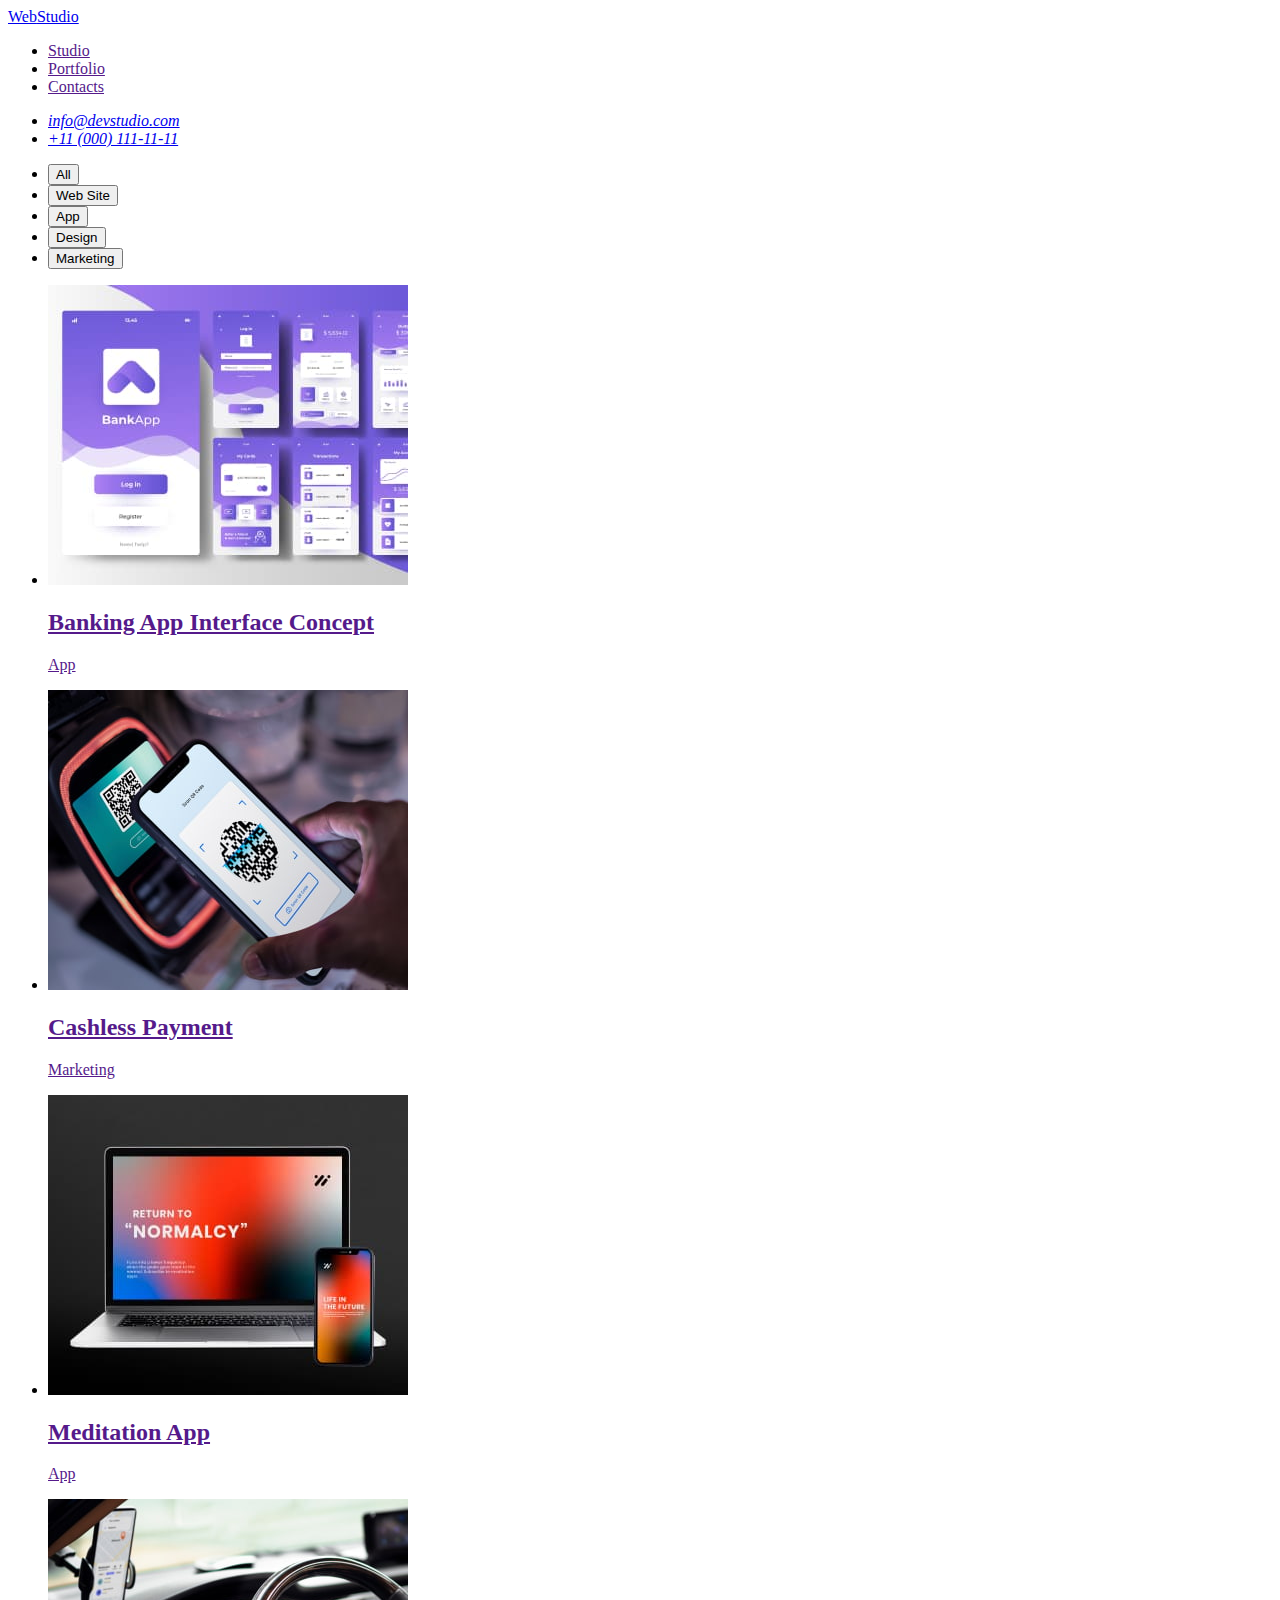
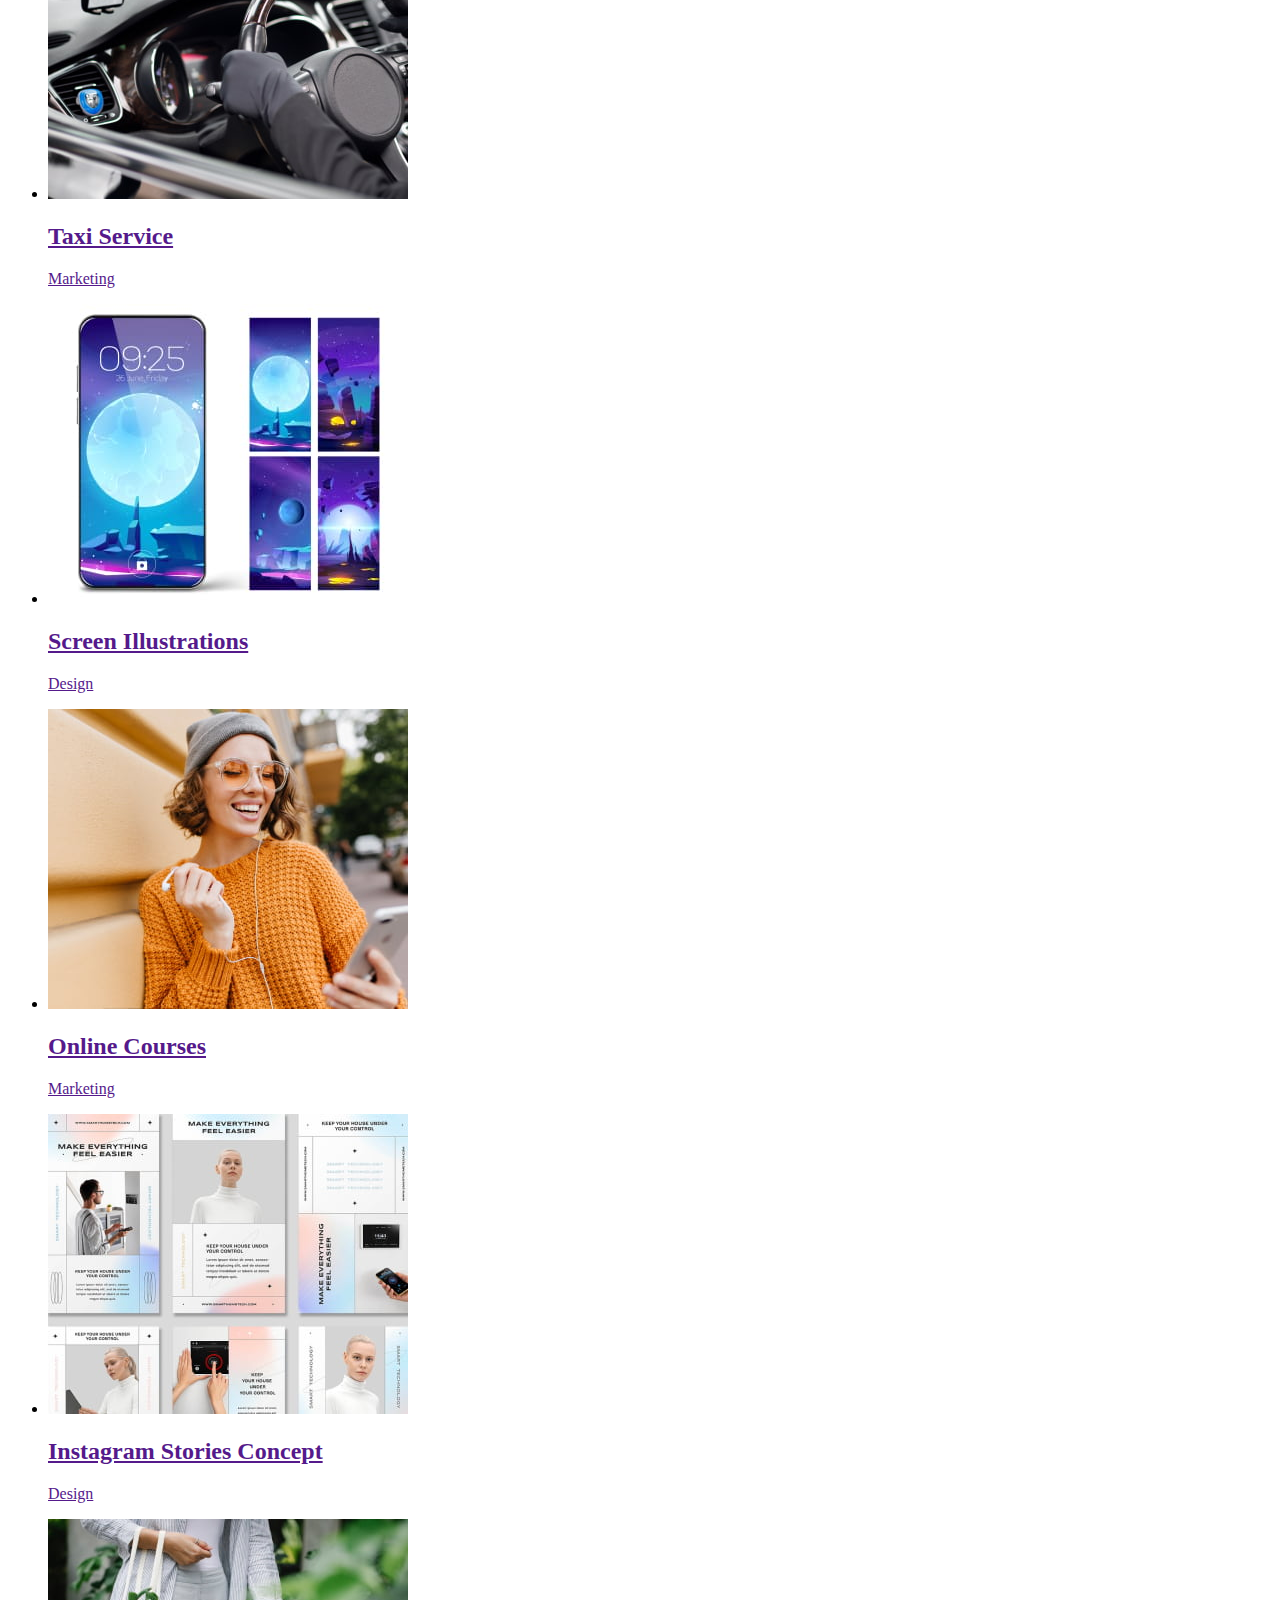
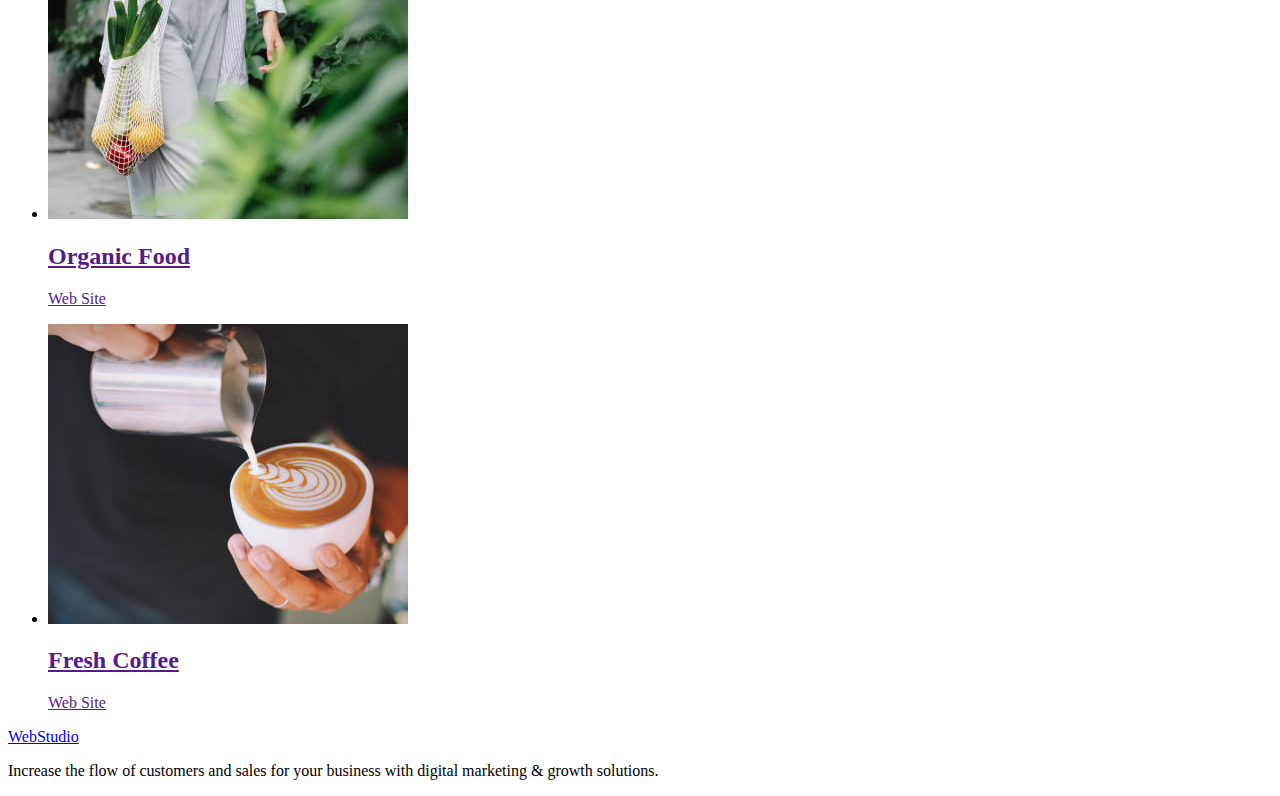
==== portfolio.html @ 2f320eba "img portfolio" ====
<!DOCTYPE html>
<html lang="en">
<head>
    <meta charset="UTF-8">
    <meta name="viewport" content="width=device-width, initial-scale=1.0">
    <title>Document</title>
    <link rel="stylesheet" href="./css/style.css">
</head>
<body>
     <!-- Header section -->
     <header>
        <!-- logo -->
        <nav>
            <a href="./index.html">Web<span>Studio</span></a>
    <!-- navigation -->
            <ul>
                <li>
                    <a href="">Studio</a>
                </li>
                <li>
                    <a href="">Portfolio</a>
                </li>
                <li>
                    <a href="">Contacts</a>
                </li>
            </ul>
        </nav>
        <!-- contacts -->
        <address>
            <ul>
                <li>
                    <a href="mailto:info@devstudio.com">info@devstudio.com</a>
                </li>
                <li>
                    <a href="tel:+110001111111">+11 (000) 111-11-11</a>
                </li>
            </ul>
        </address>
    </header>
    <main>
        <!-- Portfolio section -->
        <section>
            <ul>
                <li>
                    <button type="button">All</button>
                </li>
                <li>
                    <button type="button">Web Site</button>
                </li>
                <li>
                    <button type="button">App</button>
                </li>
                <li>
                    <button type="button">Design</button>
                </li>
                <li>
                    <button type="button">Marketing</button>
                </li>
            </ul>
            <ul>
                <li>
                    <a href="">
                        <img src="./images/portfolio/app/app.img1.jpg" alt="Telephon frames" width="360" height="300">
                        <h2>Banking App Interface Concept</h2>
                        <p>App</p>
                    </a>
                </li>
                <li>
                    <a href="">
                        <img src="./images/portfolio/marketing/marketing.img1.jpg" alt="telrphon with screenshort" width="360" height="300">
                        <h2>Cashless Payment</h2>
                        <p>Marketing</p>
                    </a>
                </li>
                <li>
                    <a href="">
                        <img src="./images/portfolio/app/app.img2.jpg" alt="laptop with telephon" width="360" height="300">
                        <h2>Meditation App</h2>
                        <p>App</p>
                    </a>
                </li>
                <li>
                    <a href="">
                        <img src="./images/portfolio/marketing/marketing.img2.jpg" alt="Phone on the panel in the car" width="360" height="300">
                        <h2>Taxi Service</h2>
                        <p>Marketing</p>
                    </a>
                </li>
                <li>
                    <a href="">
                        <img src="./images/portfolio/decign/decign.img1.jpg" alt="Phone and different screens for it" width="360" height="300">
                        <h2>Screen Illustrations</h2>
                        <p>Design</p>
                    </a>
                </li>
                <li>
                    <a href="">
                        <img src="./images/portfolio/marketing/marketing.img3.jpg" alt="The girl is smiling with the phone in your hands and headphones" width="360" height="300">
                        <h2>Online Courses</h2>
                        <p>Marketing</p>
                    </a>
                </li>
                <li>
                    <a href="">
                        <img src="./images/portfolio/decign/decign.img2.jpg" alt="Instagram stories design" width="360" height="300">
                        <h2>Instagram Stories Concept</h2>
                        <p>Design</p>
                    </a>
                </li>
                <li>
                    <a href="">
                        <img src="./images/portfolio/web site/web.img1.jpg" alt="A woman carries organic products in a bag" width="360" height="300">
                        <h2>Organic Food</h2>
                        <p>Web Site</p>
                    </a>
                </li>
                <li>
                    <a href="">
                        <img src="./images/portfolio/web site/web.img2.jpg" alt="Milk is poured into the coffee" width="360" height="300">
                        <h2>Fresh Coffee</h2>
                        <p>Web Site</p>
                    </a>
                </li>
            </ul>
        </section>
    </main>
    <footer>
        <a href="./index.html">Web<span>Studio</span></a>
        <p>Increase the flow of customers and sales for your business with digital marketing & growth solutions.</p>
    </footer>
</body>
</html>
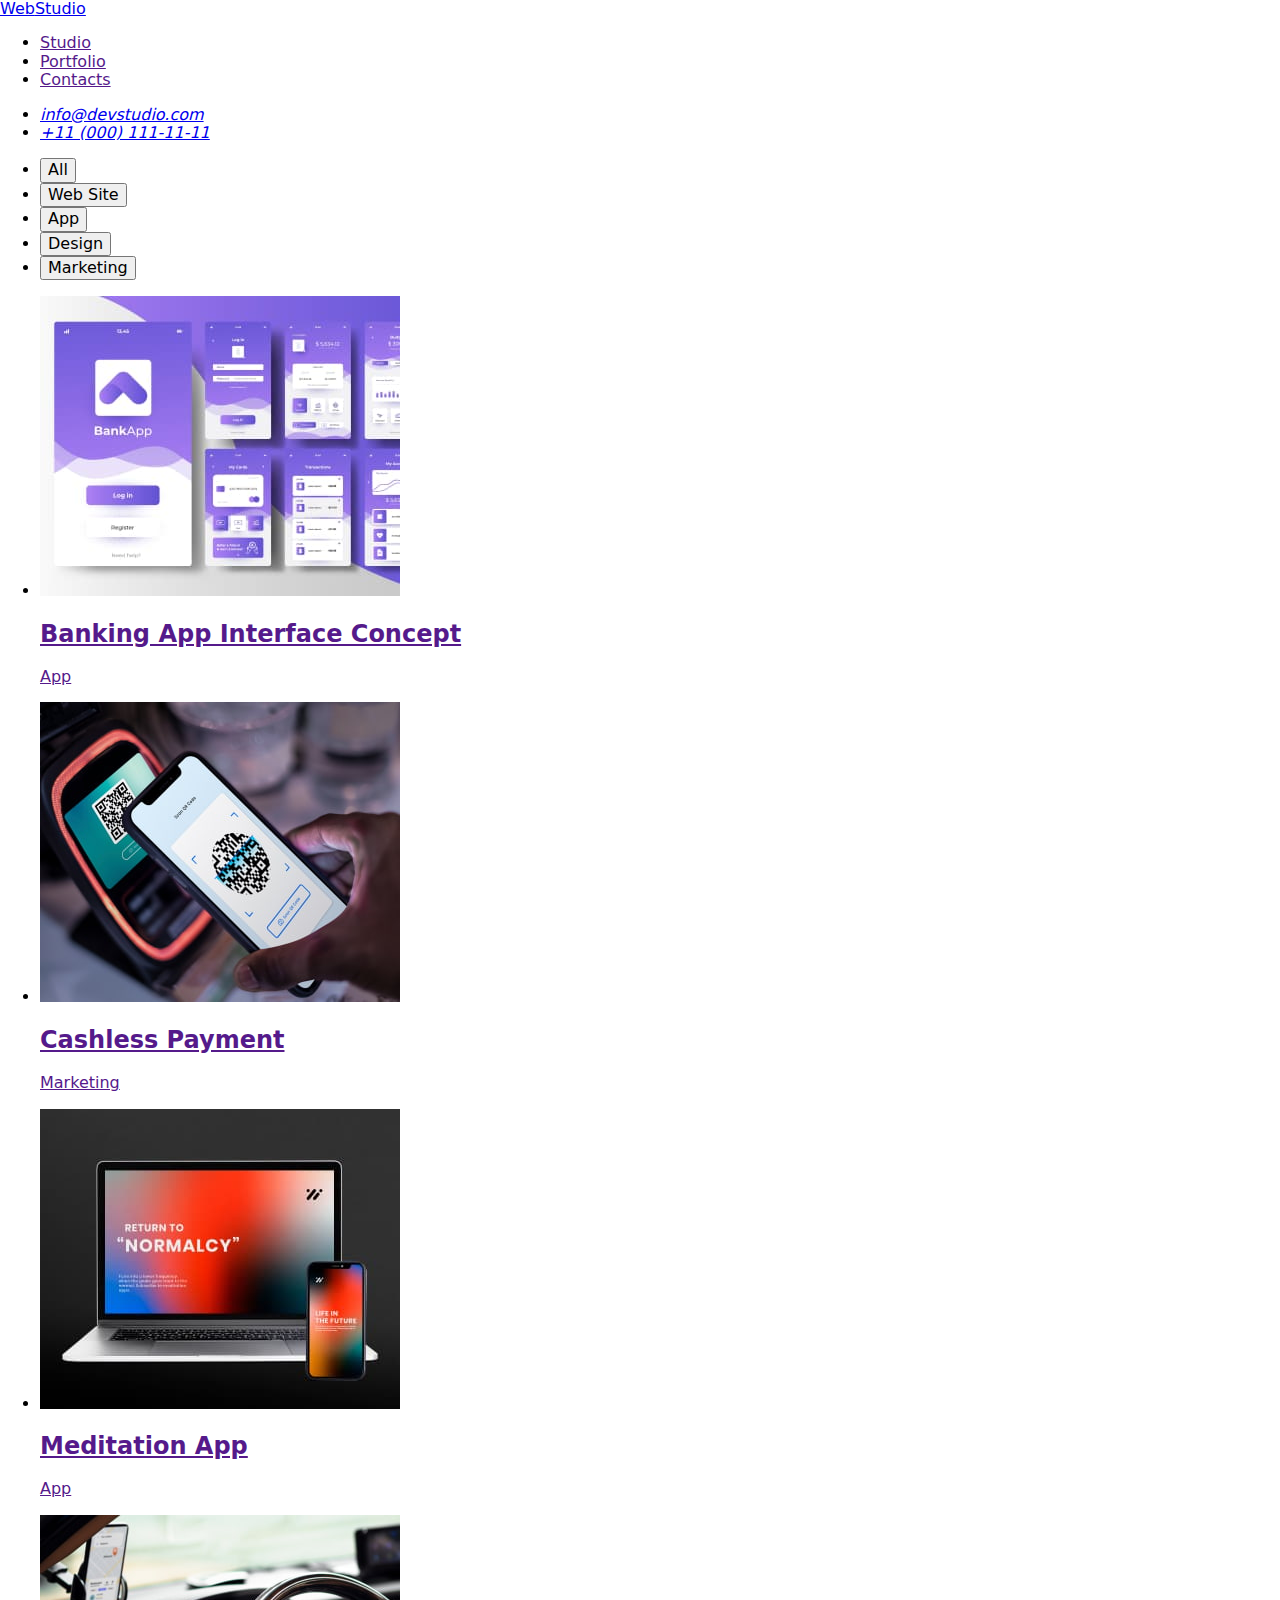
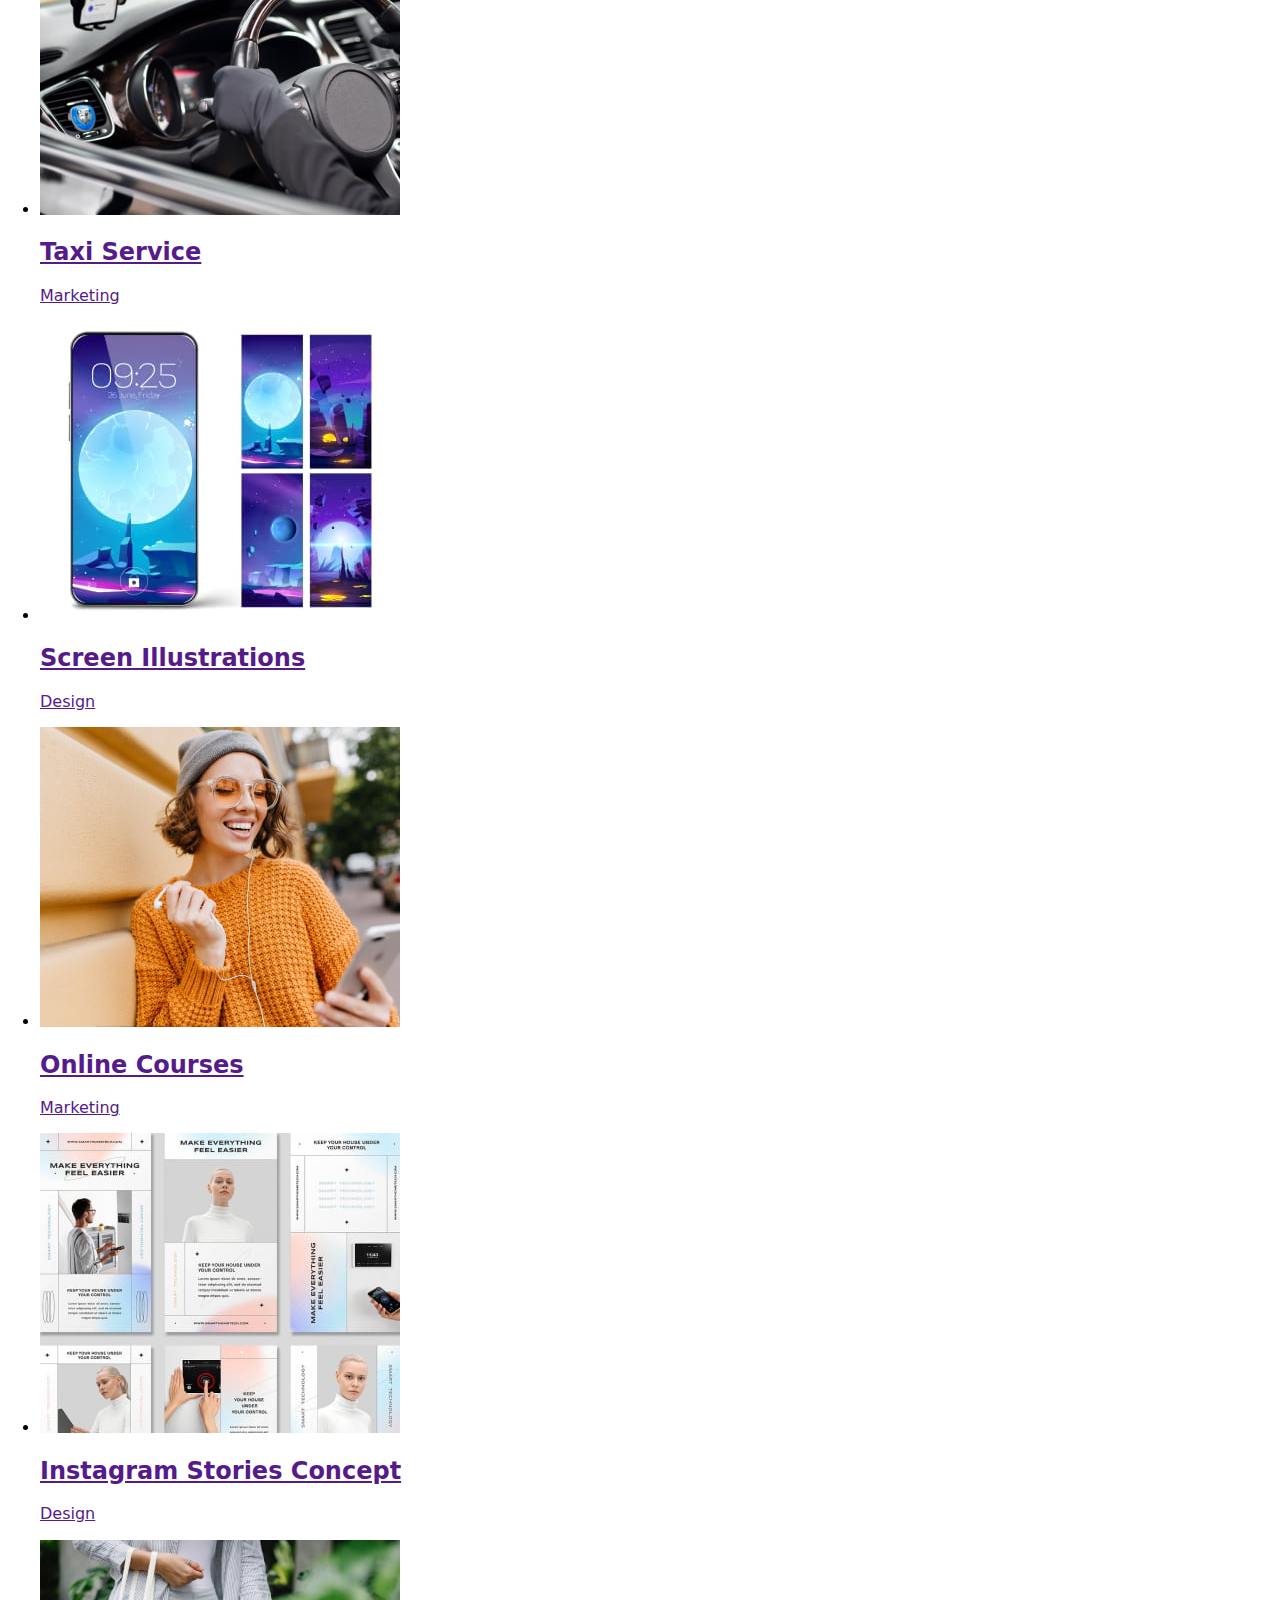
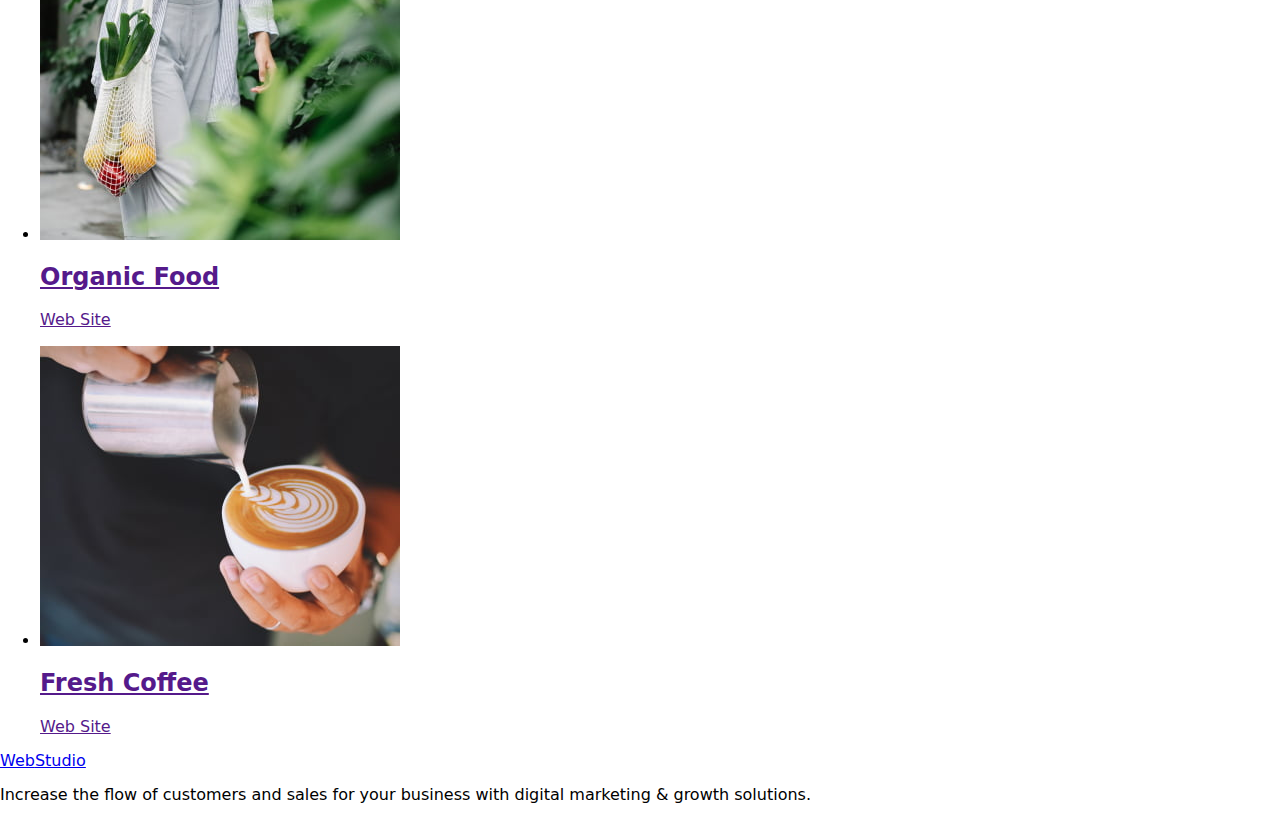
==== commit 8d20f7e7: "norm&fonts" ====
--- a/portfolio.html
+++ b/portfolio.html
@@ -1,132 +1,189 @@
 <!DOCTYPE html>
 <html lang="en">
-<head>
-    <meta charset="UTF-8">
-    <meta name="viewport" content="width=device-width, initial-scale=1.0">
+  <head>
+    <meta charset="UTF-8" />
+    <meta name="viewport" content="width=device-width, initial-scale=1.0" />
     <title>Document</title>
-    <link rel="stylesheet" href="./css/style.css">
-</head>
-<body>
-     <!-- Header section -->
-     <header>
-        <!-- logo -->
-        <nav>
-            <a href="./index.html">Web<span>Studio</span></a>
-    <!-- navigation -->
-            <ul>
-                <li>
-                    <a href="">Studio</a>
-                </li>
-                <li>
-                    <a href="">Portfolio</a>
-                </li>
-                <li>
-                    <a href="">Contacts</a>
-                </li>
-            </ul>
-        </nav>
-        <!-- contacts -->
-        <address>
-            <ul>
-                <li>
-                    <a href="mailto:info@devstudio.com">info@devstudio.com</a>
-                </li>
-                <li>
-                    <a href="tel:+110001111111">+11 (000) 111-11-11</a>
-                </li>
-            </ul>
-        </address>
+     <!-- Fonts -->
+     <link rel="preconnect" href="https://fonts.googleapis.com">
+     <link rel="preconnect" href="https://fonts.gstatic.com" crossorigin>
+     <link href="https://fonts.googleapis.com/css2?family=Raleway:wght@800&family=Roboto:wght@400;500;700&display=swap" rel="stylesheet">
+ 
+     <!-- Normalize -->
+     <link rel="stylesheet" href="https://cdnjs.cloudflare.com/ajax/libs/modern-normalize/2.0.0/modern-normalize.min.css" />
+ 
+     <!-- Custom styles -->
+    <link rel="stylesheet" href="./css/styles.css" />
+  </head>
+  <body>
+    <!-- Header section -->
+    <header>
+      <!-- logo -->
+      <nav>
+        <a href="./index.html">Web<span>Studio</span></a>
+        <!-- navigation -->
+        <ul>
+          <li>
+            <a href="">Studio</a>
+          </li>
+          <li>
+            <a href="">Portfolio</a>
+          </li>
+          <li>
+            <a href="">Contacts</a>
+          </li>
+        </ul>
+      </nav>
+      <!-- contacts -->
+      <address>
+        <ul>
+          <li>
+            <a href="mailto:info@devstudio.com">info@devstudio.com</a>
+          </li>
+          <li>
+            <a href="tel:+110001111111">+11 (000) 111-11-11</a>
+          </li>
+        </ul>
+      </address>
     </header>
     <main>
-        <!-- Portfolio section -->
-        <section>
-            <ul>
-                <li>
-                    <button type="button">All</button>
-                </li>
-                <li>
-                    <button type="button">Web Site</button>
-                </li>
-                <li>
-                    <button type="button">App</button>
-                </li>
-                <li>
-                    <button type="button">Design</button>
-                </li>
-                <li>
-                    <button type="button">Marketing</button>
-                </li>
-            </ul>
-            <ul>
-                <li>
-                    <a href="">
-                        <img src="./images/portfolio/app/app.img1.jpg" alt="Telephon frames" width="360" height="300">
-                        <h2>Banking App Interface Concept</h2>
-                        <p>App</p>
-                    </a>
-                </li>
-                <li>
-                    <a href="">
-                        <img src="./images/portfolio/marketing/marketing.img1.jpg" alt="telrphon with screenshort" width="360" height="300">
-                        <h2>Cashless Payment</h2>
-                        <p>Marketing</p>
-                    </a>
-                </li>
-                <li>
-                    <a href="">
-                        <img src="./images/portfolio/app/app.img2.jpg" alt="laptop with telephon" width="360" height="300">
-                        <h2>Meditation App</h2>
-                        <p>App</p>
-                    </a>
-                </li>
-                <li>
-                    <a href="">
-                        <img src="./images/portfolio/marketing/marketing.img2.jpg" alt="Phone on the panel in the car" width="360" height="300">
-                        <h2>Taxi Service</h2>
-                        <p>Marketing</p>
-                    </a>
-                </li>
-                <li>
-                    <a href="">
-                        <img src="./images/portfolio/decign/decign.img1.jpg" alt="Phone and different screens for it" width="360" height="300">
-                        <h2>Screen Illustrations</h2>
-                        <p>Design</p>
-                    </a>
-                </li>
-                <li>
-                    <a href="">
-                        <img src="./images/portfolio/marketing/marketing.img3.jpg" alt="The girl is smiling with the phone in your hands and headphones" width="360" height="300">
-                        <h2>Online Courses</h2>
-                        <p>Marketing</p>
-                    </a>
-                </li>
-                <li>
-                    <a href="">
-                        <img src="./images/portfolio/decign/decign.img2.jpg" alt="Instagram stories design" width="360" height="300">
-                        <h2>Instagram Stories Concept</h2>
-                        <p>Design</p>
-                    </a>
-                </li>
-                <li>
-                    <a href="">
-                        <img src="./images/portfolio/web site/web.img1.jpg" alt="A woman carries organic products in a bag" width="360" height="300">
-                        <h2>Organic Food</h2>
-                        <p>Web Site</p>
-                    </a>
-                </li>
-                <li>
-                    <a href="">
-                        <img src="./images/portfolio/web site/web.img2.jpg" alt="Milk is poured into the coffee" width="360" height="300">
-                        <h2>Fresh Coffee</h2>
-                        <p>Web Site</p>
-                    </a>
-                </li>
-            </ul>
-        </section>
+      <!-- Portfolio section -->
+      <section>
+        <ul>
+          <li>
+            <button type="button">All</button>
+          </li>
+          <li>
+            <button type="button">Web Site</button>
+          </li>
+          <li>
+            <button type="button">App</button>
+          </li>
+          <li>
+            <button type="button">Design</button>
+          </li>
+          <li>
+            <button type="button">Marketing</button>
+          </li>
+        </ul>
+        <ul>
+          <li>
+            <a href="">
+              <img
+                src="./images/portfolio/app/app.img1.jpg"
+                alt="Telephon frames"
+                width="360"
+                height="300"
+              />
+              <h2>Banking App Interface Concept</h2>
+              <p>App</p>
+            </a>
+          </li>
+          <li>
+            <a href="">
+              <img
+                src="./images/portfolio/marketing/marketing.img1.jpg"
+                alt="telrphon with screenshort"
+                width="360"
+                height="300"
+              />
+              <h2>Cashless Payment</h2>
+              <p>Marketing</p>
+            </a>
+          </li>
+          <li>
+            <a href="">
+              <img
+                src="./images/portfolio/app/app.img2.jpg"
+                alt="laptop with telephon"
+                width="360"
+                height="300"
+              />
+              <h2>Meditation App</h2>
+              <p>App</p>
+            </a>
+          </li>
+          <li>
+            <a href="">
+              <img
+                src="./images/portfolio/marketing/marketing.img2.jpg"
+                alt="Phone on the panel in the car"
+                width="360"
+                height="300"
+              />
+              <h2>Taxi Service</h2>
+              <p>Marketing</p>
+            </a>
+          </li>
+          <li>
+            <a href="">
+              <img
+                src="./images/portfolio/decign/decign.img1.jpg"
+                alt="Phone and different screens for it"
+                width="360"
+                height="300"
+              />
+              <h2>Screen Illustrations</h2>
+              <p>Design</p>
+            </a>
+          </li>
+          <li>
+            <a href="">
+              <img
+                src="./images/portfolio/marketing/marketing.img3.jpg"
+                alt="The girl is smiling with the phone in your hands and headphones"
+                width="360"
+                height="300"
+              />
+              <h2>Online Courses</h2>
+              <p>Marketing</p>
+            </a>
+          </li>
+          <li>
+            <a href="">
+              <img
+                src="./images/portfolio/decign/decign.img2.jpg"
+                alt="Instagram stories design"
+                width="360"
+                height="300"
+              />
+              <h2>Instagram Stories Concept</h2>
+              <p>Design</p>
+            </a>
+          </li>
+          <li>
+            <a href="">
+              <img
+                src="./images/portfolio/web site/web.img1.jpg"
+                alt="A woman carries organic products in a bag"
+                width="360"
+                height="300"
+              />
+              <h2>Organic Food</h2>
+              <p>Web Site</p>
+            </a>
+          </li>
+          <li>
+            <a href="">
+              <img
+                src="./images/portfolio/web site/web.img2.jpg"
+                alt="Milk is poured into the coffee"
+                width="360"
+                height="300"
+              />
+              <h2>Fresh Coffee</h2>
+              <p>Web Site</p>
+            </a>
+          </li>
+        </ul>
+      </section>
     </main>
     <footer>
-        <a href="./index.html">Web<span>Studio</span></a>
-        <p>Increase the flow of customers and sales for your business with digital marketing & growth solutions.</p>
+      <a href="./index.html">Web<span>Studio</span></a>
+      <p>
+        Increase the flow of customers and sales for your business with digital
+        marketing & growth solutions.
+      </p>
     </footer>
-</body>
-</html>+  </body>
+</html>
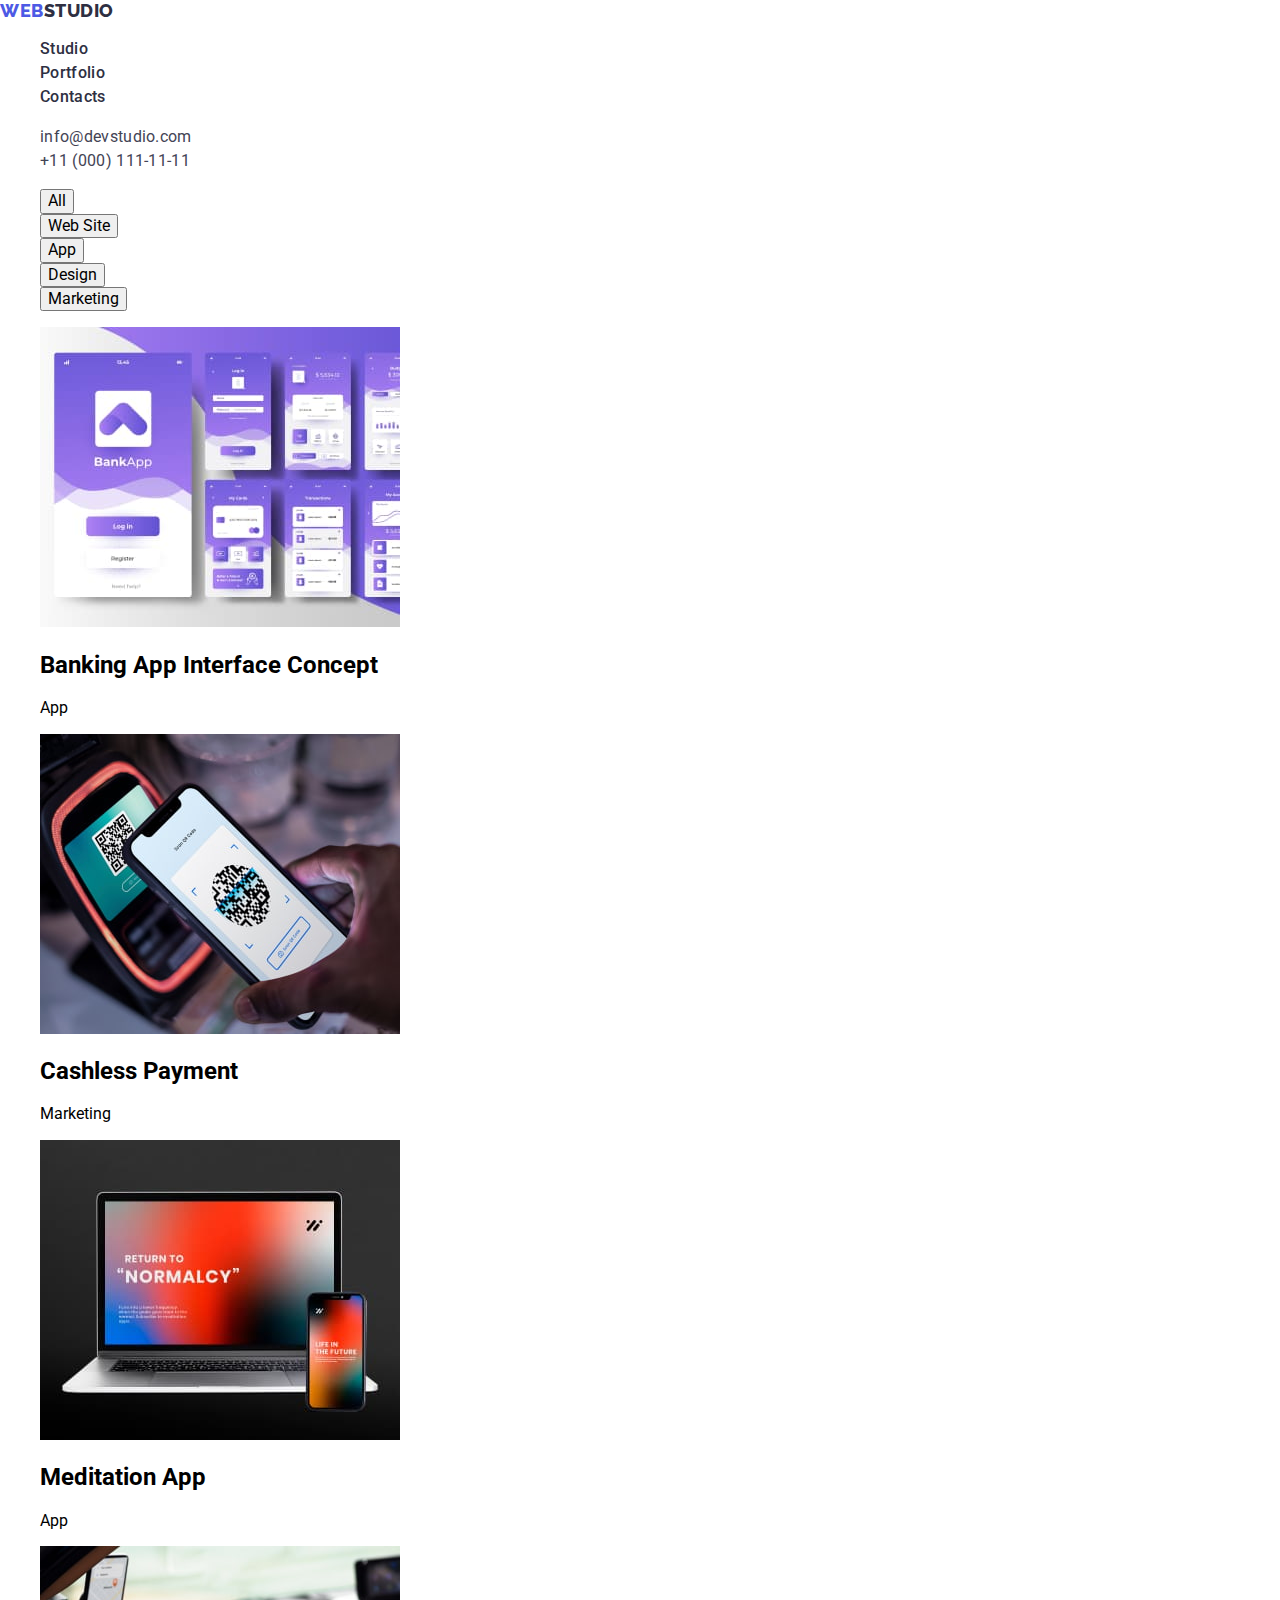
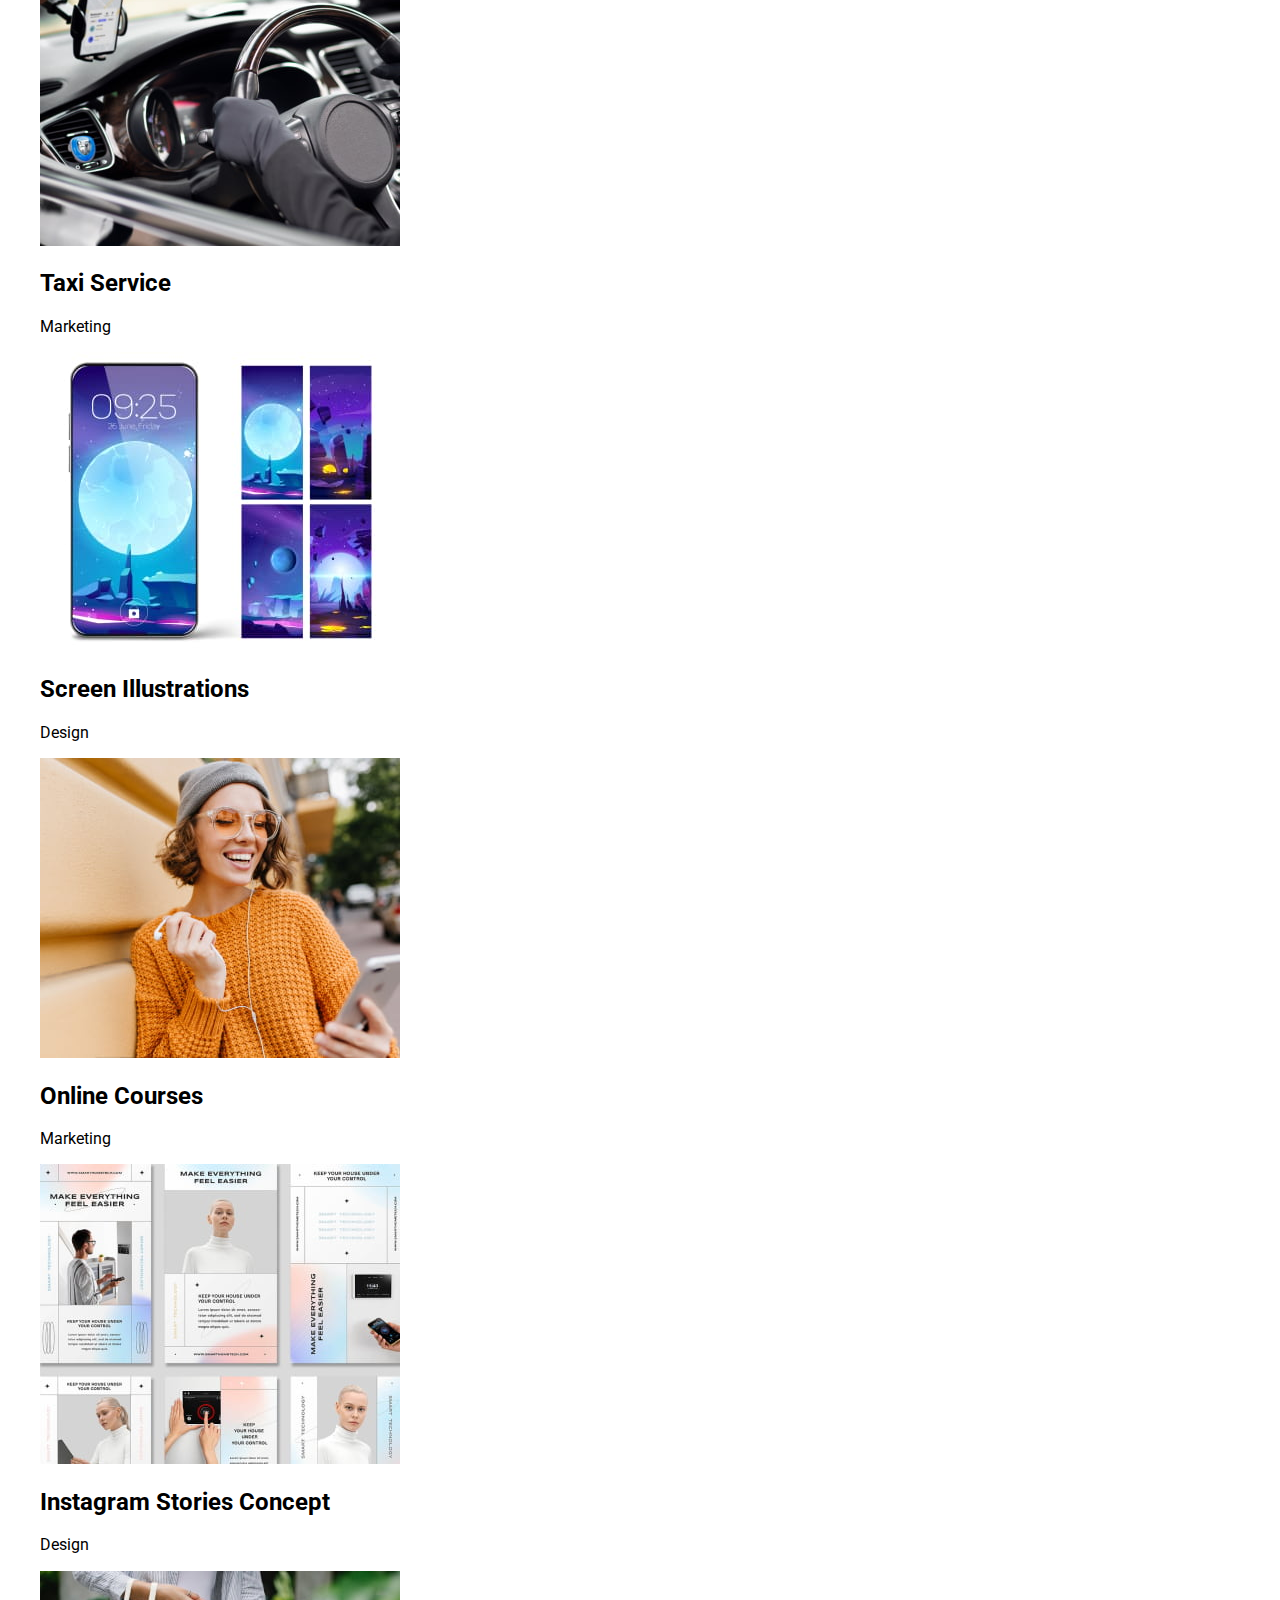
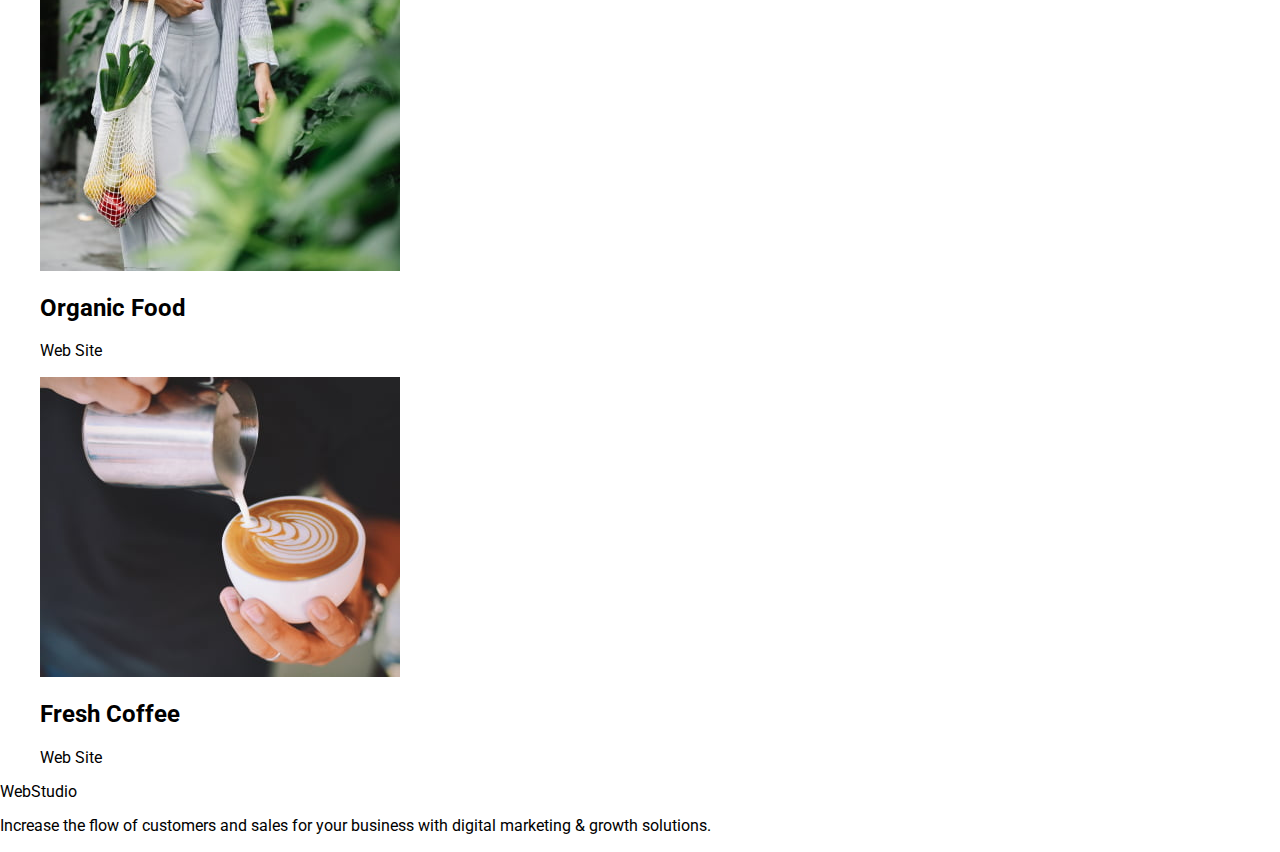
==== commit 7b763737: "portfolio-main-stayles" ====
--- a/portfolio.html
+++ b/portfolio.html
@@ -3,184 +3,200 @@
   <head>
     <meta charset="UTF-8" />
     <meta name="viewport" content="width=device-width, initial-scale=1.0" />
-    <title>Document</title>
-     <!-- Fonts -->
-     <link rel="preconnect" href="https://fonts.googleapis.com">
-     <link rel="preconnect" href="https://fonts.gstatic.com" crossorigin>
-     <link href="https://fonts.googleapis.com/css2?family=Raleway:wght@800&family=Roboto:wght@400;500;700&display=swap" rel="stylesheet">
- 
-     <!-- Normalize -->
-     <link rel="stylesheet" href="https://cdnjs.cloudflare.com/ajax/libs/modern-normalize/2.0.0/modern-normalize.min.css" />
- 
-     <!-- Custom styles -->
+    <title>Portfolio</title>
+    <!-- Fonts -->
+    <link rel="preconnect" href="https://fonts.googleapis.com" />
+    <link rel="preconnect" href="https://fonts.gstatic.com" crossorigin />
+    <link
+      href="https://fonts.googleapis.com/css2?family=Raleway:wght@800&family=Roboto:wght@400;500;700&display=swap"
+      rel="stylesheet"
+    />
+
+    <!-- Normalize -->
+    <link
+      rel="stylesheet"
+      href="https://cdnjs.cloudflare.com/ajax/libs/modern-normalize/2.0.0/modern-normalize.min.css"
+    />
+
+    <!-- Custom styles -->
+
     <link rel="stylesheet" href="./css/styles.css" />
   </head>
   <body>
     <!-- Header section -->
-    <header>
+    <header class="header">
       <!-- logo -->
-      <nav>
-        <a href="./index.html">Web<span>Studio</span></a>
+      <nav class="header-nav">
+        <a class="header-logo" href="./index.html"
+          >Web<span class="header-logo-black">Studio</span></a
+        >
         <!-- navigation -->
-        <ul>
-          <li>
-            <a href="">Studio</a>
-          </li>
-          <li>
-            <a href="">Portfolio</a>
-          </li>
-          <li>
-            <a href="">Contacts</a>
+        <ul class="header-list">
+          <li class="header-item">
+            <a class="header-link" href="">Studio</a>
+          </li>
+          <li class="header-item">
+            <a class="header-link" href="">Portfolio</a>
+          </li>
+          <li class="header-item">
+            <a class="header-link" href="">Contacts</a>
           </li>
         </ul>
       </nav>
       <!-- contacts -->
-      <address>
-        <ul>
-          <li>
-            <a href="mailto:info@devstudio.com">info@devstudio.com</a>
-          </li>
-          <li>
-            <a href="tel:+110001111111">+11 (000) 111-11-11</a>
+      <address class="header-contacts">
+        <ul class="header-contacts-list">
+          <li class="header-contacts-item">
+            <a class="header-contacts-link" href="mailto:info@devstudio.com"
+              >info@devstudio.com</a
+            >
+          </li>
+          <li class="header-contacts-item">
+            <a class="header-contacts-link" href="tel:+110001111111"
+              >+11 (000) 111-11-11</a
+            >
           </li>
         </ul>
       </address>
     </header>
-    <main>
+    <main class="portfolio-main">
       <!-- Portfolio section -->
-      <section>
-        <ul>
-          <li>
-            <button type="button">All</button>
-          </li>
-          <li>
-            <button type="button">Web Site</button>
-          </li>
-          <li>
-            <button type="button">App</button>
-          </li>
-          <li>
-            <button type="button">Design</button>
-          </li>
-          <li>
-            <button type="button">Marketing</button>
-          </li>
-        </ul>
-        <ul>
-          <li>
-            <a href="">
-              <img
+      <section class="portfolio-section">
+        <h1 hidden class="portfolio-hero">Portfolio</h1>
+        <ul class="portfolio-list-btn">
+          <li class="portfolio-item-btn">
+            <button type="button" class="portfolio-btn">All</button>
+          </li>
+          <li class="portfolio-item-btn">
+            <button type="button" class="portfolio-btn">Web Site</button>
+          </li>
+          <li class="portfolio-item-btn">
+            <button type="button" class="portfolio-btn">App</button>
+          </li>
+          <li class="portfolio-item-btn">
+            <button type="button" class="portfolio-btn">Design</button>
+          </li>
+          <li class="portfolio-item-btn">
+            <button type="button" class="portfolio-btn">Marketing</button>
+          </li>
+        </ul>
+        <ul class="portfolio-list">
+          <li class="portfolio-item">
+            <a href="" class="portfolio-link">
+              <img class="portfolio-icon"
                 src="./images/portfolio/app/app.img1.jpg"
                 alt="Telephon frames"
                 width="360"
                 height="300"
               />
-              <h2>Banking App Interface Concept</h2>
-              <p>App</p>
-            </a>
-          </li>
-          <li>
-            <a href="">
-              <img
+              <h2 class="portfolio-title">Banking App Interface Concept</h2>
+              <p class="portfolio-text">App</p>
+            </a>
+          </li>
+          <li class="portfolio-item">
+            <a href="" class="portfolio-link">
+              <img class="portfolio-icon"
                 src="./images/portfolio/marketing/marketing.img1.jpg"
                 alt="telrphon with screenshort"
                 width="360"
                 height="300"
               />
-              <h2>Cashless Payment</h2>
-              <p>Marketing</p>
-            </a>
-          </li>
-          <li>
-            <a href="">
-              <img
+              <h2 class="portfolio-title">Cashless Payment</h2>
+              <p class="portfolio-text">Marketing</p>
+            </a>
+          </li>
+          <li class="portfolio-item">
+            <a href="" class="portfolio-link">
+              <img class="portfolio-icon"
                 src="./images/portfolio/app/app.img2.jpg"
                 alt="laptop with telephon"
                 width="360"
                 height="300"
               />
-              <h2>Meditation App</h2>
-              <p>App</p>
-            </a>
-          </li>
-          <li>
-            <a href="">
-              <img
+              <h2 class="portfolio-title">Meditation App</h2>
+              <p class="portfolio-text">App</p>
+            </a>
+          </li>
+          <li class="portfolio-item">
+            <a href="" class="portfolio-link">
+              <img class="portfolio-icon"
                 src="./images/portfolio/marketing/marketing.img2.jpg"
                 alt="Phone on the panel in the car"
                 width="360"
                 height="300"
               />
-              <h2>Taxi Service</h2>
-              <p>Marketing</p>
-            </a>
-          </li>
-          <li>
-            <a href="">
-              <img
+              <h2 class="portfolio-title">Taxi Service</h2>
+              <p class="portfolio-text">Marketing</p>
+            </a>
+          </li>
+          <li class="portfolio-item">
+            <a href="" class="portfolio-link">
+              <img class="portfolio-icon"
                 src="./images/portfolio/decign/decign.img1.jpg"
                 alt="Phone and different screens for it"
                 width="360"
                 height="300"
               />
-              <h2>Screen Illustrations</h2>
-              <p>Design</p>
-            </a>
-          </li>
-          <li>
-            <a href="">
-              <img
+              <h2 class="portfolio-title">Screen Illustrations</h2>
+              <p class="portfolio-text">Design</p>
+            </a>
+          </li>
+          <li class="portfolio-item">
+            <a href="" class="portfolio-link">
+              <img class="portfolio-icon"
                 src="./images/portfolio/marketing/marketing.img3.jpg"
                 alt="The girl is smiling with the phone in your hands and headphones"
                 width="360"
                 height="300"
               />
-              <h2>Online Courses</h2>
-              <p>Marketing</p>
-            </a>
-          </li>
-          <li>
-            <a href="">
-              <img
+              <h2 class="portfolio-title">Online Courses</h2>
+              <p class="portfolio-text">Marketing</p>
+            </a>
+          </li>
+          <li class="portfolio-item">
+            <a href="" class="portfolio-link">
+              <img class="portfolio-icon"
                 src="./images/portfolio/decign/decign.img2.jpg"
                 alt="Instagram stories design"
                 width="360"
                 height="300"
               />
-              <h2>Instagram Stories Concept</h2>
-              <p>Design</p>
-            </a>
-          </li>
-          <li>
-            <a href="">
-              <img
-                src="./images/portfolio/web site/web.img1.jpg"
+              <h2 class="portfolio-title">Instagram Stories Concept</h2>
+              <p class="portfolio-text">Design</p>
+            </a>
+          </li>
+          <li class="portfolio-item">
+            <a href="" class="portfolio-link">
+              <img class="portfolio-icon"
+                src="./images/portfolio/website/web.img1.jpg"
                 alt="A woman carries organic products in a bag"
                 width="360"
                 height="300"
               />
-              <h2>Organic Food</h2>
-              <p>Web Site</p>
-            </a>
-          </li>
-          <li>
-            <a href="">
-              <img
-                src="./images/portfolio/web site/web.img2.jpg"
+              <h2 class="portfolio-title">Organic Food</h2>
+              <p class="portfolio-text">Web Site</p>
+            </a>
+          </li>
+          <li class="portfolio-item">
+            <a href="" class="portfolio-link">
+              <img class="portfolio-icon"
+                src="./images/portfolio/website/web.img2.jpg"
                 alt="Milk is poured into the coffee"
                 width="360"
                 height="300"
               />
-              <h2>Fresh Coffee</h2>
-              <p>Web Site</p>
+              <h2 class="portfolio-title">Fresh Coffee</h2>
+              <p class="portfolio-text">Web Site</p>
             </a>
           </li>
         </ul>
       </section>
     </main>
-    <footer>
-      <a href="./index.html">Web<span>Studio</span></a>
-      <p>
+    <footer class="footer">
+      <a href="./index.html" class="footer-logo"
+        >Web<span class="footer-logo-white">Studio</span></a
+      >
+      <p class="footer-text">
         Increase the flow of customers and sales for your business with digital
         marketing & growth solutions.
       </p>
--- a/css/styles.css
+++ b/css/styles.css
@@ -0,0 +1,162 @@
+/*Comon stayles*/
+body {
+  font-family: Roboto, Releway, sans-serif;
+  color: #000;
+  background-color: #ffffff;
+}
+/* Reset */
+ul,
+ol {
+  list-style: none;
+}
+a {
+  text-decoration: none;
+  color: currentColor;
+}
+button {
+  font-family: inherit;
+  cursor: pointer;
+}
+/**
+  |============================
+  | Header stayles
+  |============================
+*/
+.header {
+}
+.header-nav {
+}
+.header-logo {
+  font-family: 'Raleway';
+  font-style: normal;
+  font-weight: 800;
+  font-size: 18px;
+  line-height: 21px;
+  letter-spacing: 0.03em;
+  text-transform: uppercase;
+  color: #4d5ae5;
+}
+.header-logo-black {
+  font-style: normal;
+  text-transform: uppercase;
+  color: #2e2f42;
+}
+.header-list {
+}
+.header-item {
+}
+.header-link {
+  font-family: 'Roboto';
+  font-style: normal;
+  font-weight: 500;
+  font-size: 16px;
+  line-height: 24px;
+  letter-spacing: 0.02em;
+  color: #2e2f42;
+}
+.header-contacts {
+}
+.header-contacts-list {
+}
+.header-contacts-item {
+}
+.header-contacts-link {
+  font-family: 'Roboto';
+  font-style: normal;
+  font-weight: 400;
+  font-size: 16px;
+  line-height: 24px;
+  letter-spacing: 0.02em;
+  color: #434455;
+}
+/**
+  |============================
+  | Main stayles
+  |============================
+*/
+.main {
+}
+.hero {
+}
+.hero-title {
+}
+.hero-btn {
+}
+.feature {
+}
+.feature-title {
+}
+.feature-list {
+}
+.feature-item {
+}
+.feature-subtitle {
+}
+.feature-text {
+}
+.works {
+}
+.works-title {
+}
+.works-list {
+}
+.works-item {
+}
+.works-img {
+}
+.team {
+}
+.team-title {
+}
+.team-list {
+}
+.team-item {
+}
+.team-icon {
+}
+.team-subtitle {
+}
+.team-text {
+}
+/**
+  |============================
+  | Portfolio stayles
+  |============================
+*/
+.portfolio-main {
+}
+.portfolio-section {
+}
+.portfolio-hero {
+}
+.portfolio-list-btn {
+}
+.portfolio-item-btn {
+}
+.portfolio-btn {
+}
+.portfolio-list {
+}
+.portfolio-item {
+}
+.portfolio-link {
+}
+.portfolio-icon {
+}
+.portfolio-title {
+}
+.portfolio-text {
+}
+/**
+  |============================
+  | Footer stayles
+  |============================
+*/
+.footer {
+}
+.footer-logo {
+}
+.footer-logo-white {
+}
+.footer-text {
+}
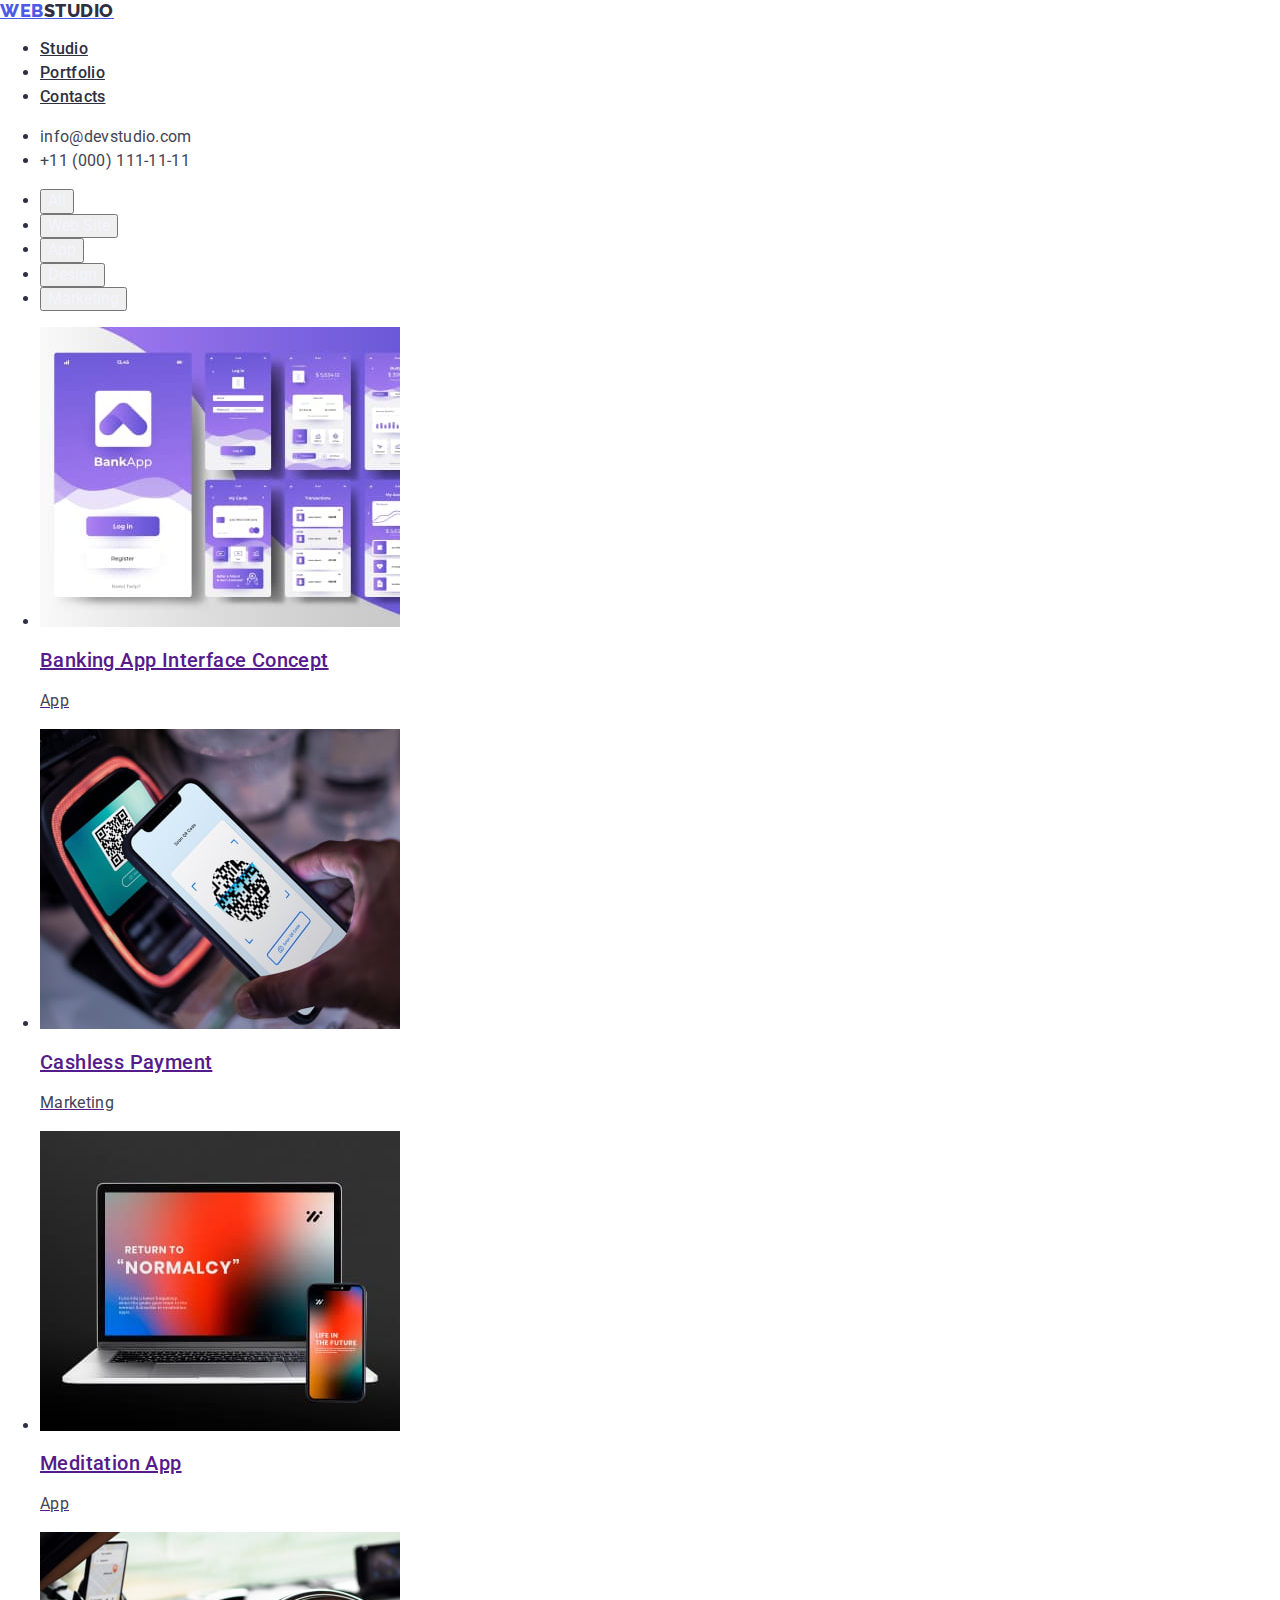
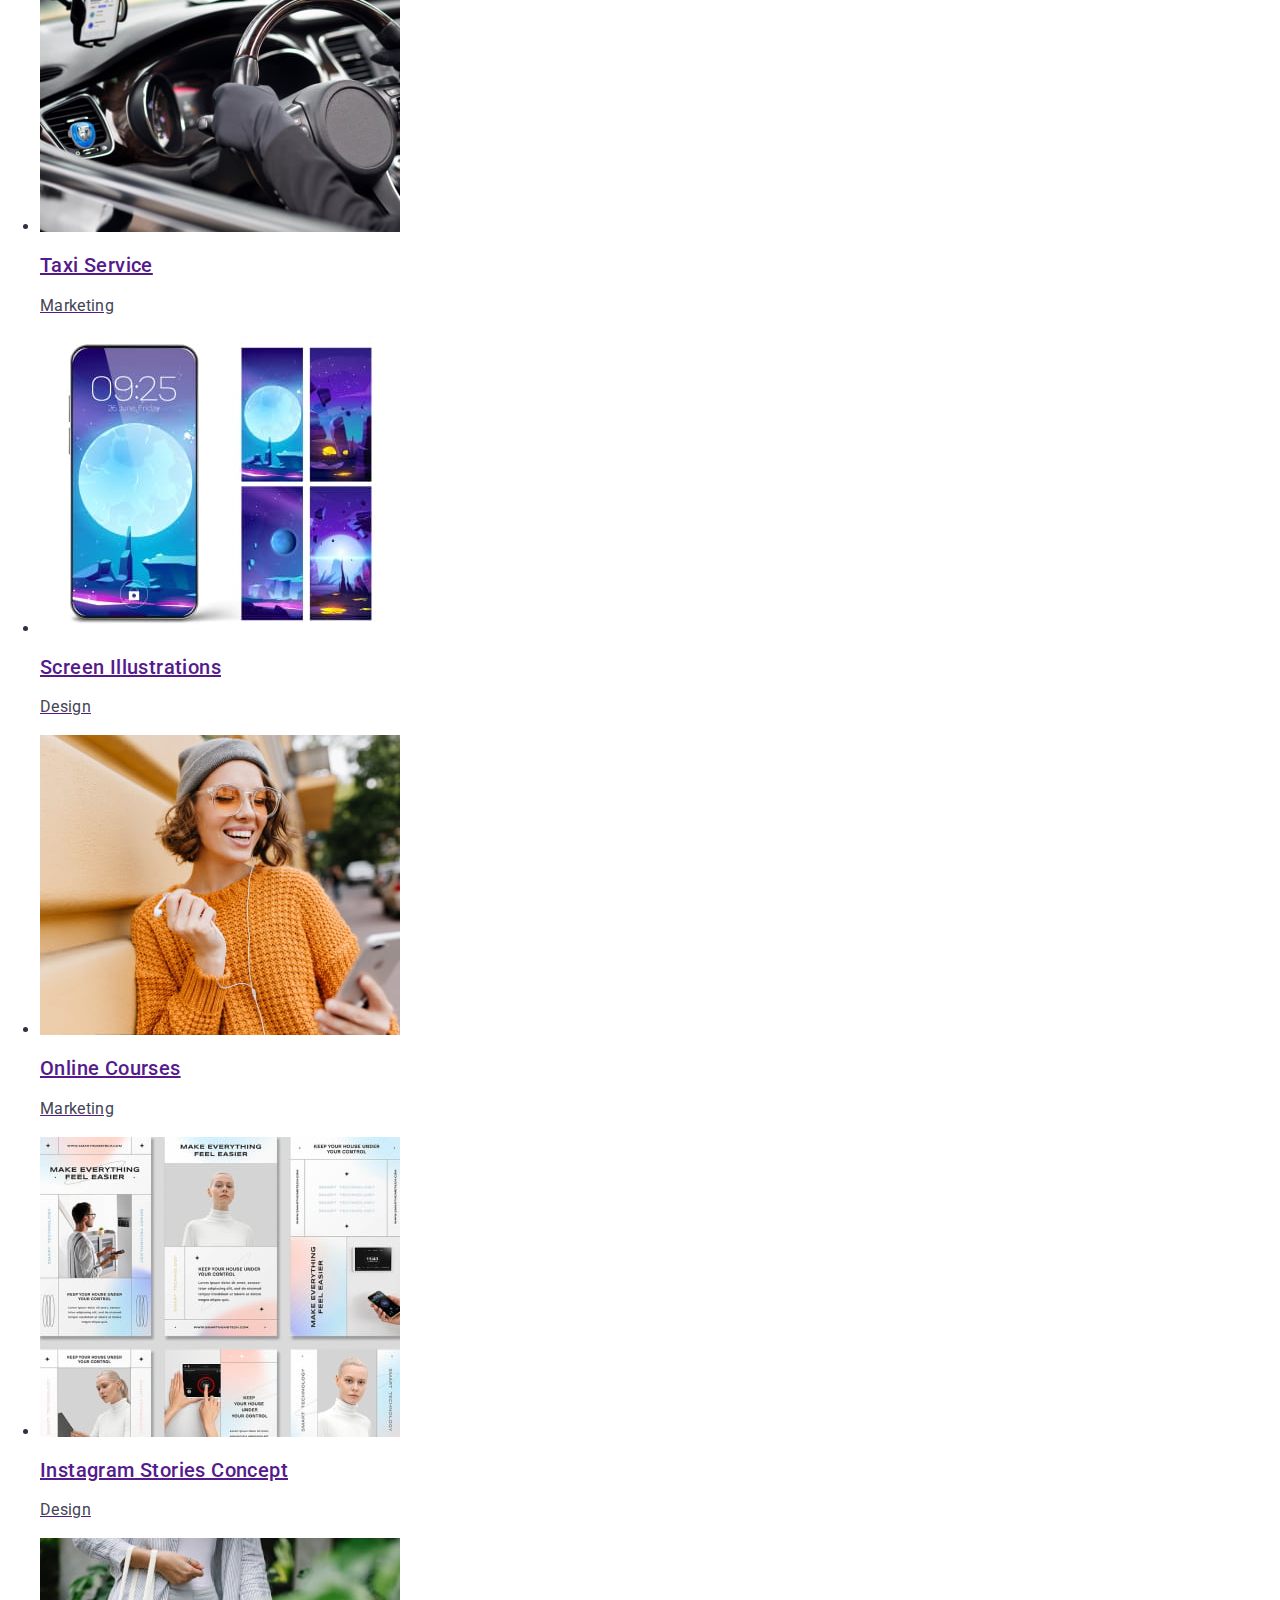
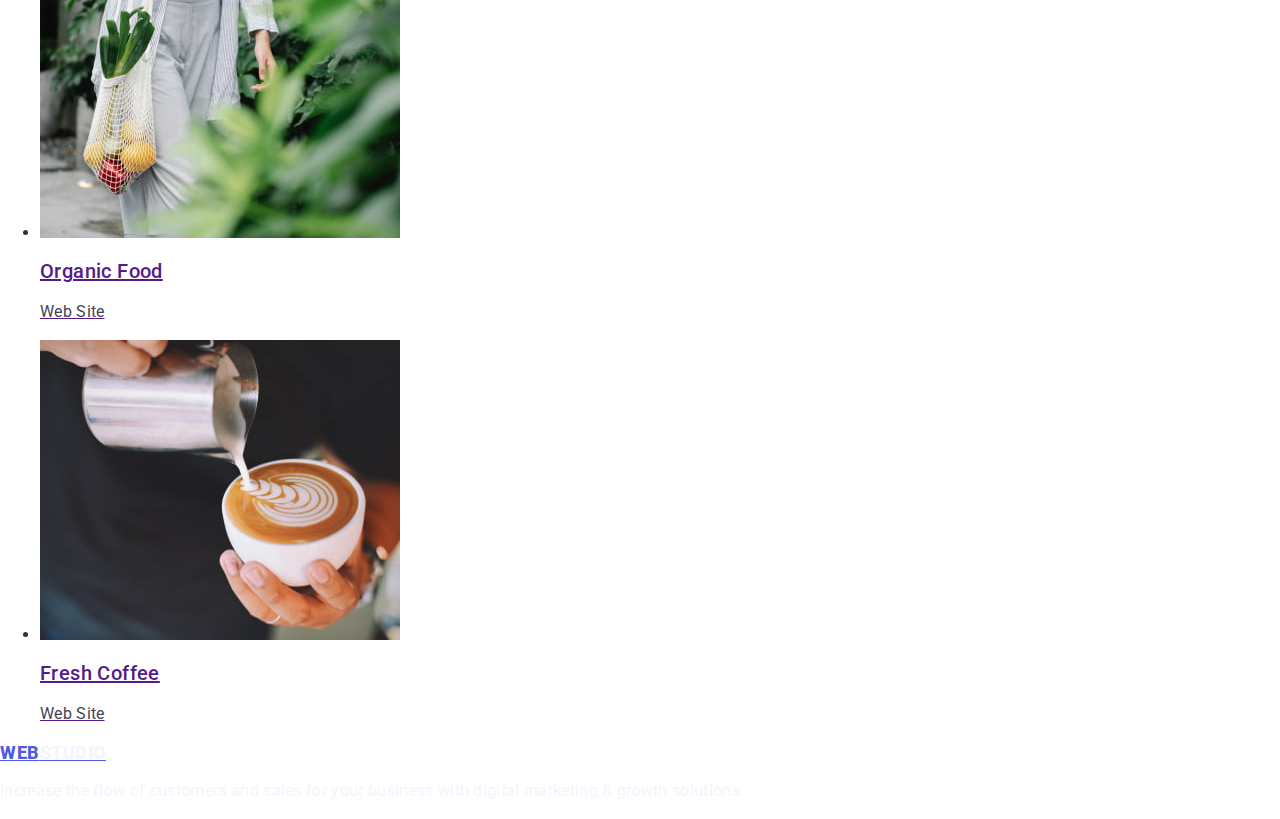
==== commit c06fc734: "stayles end" ====
--- a/portfolio.html
+++ b/portfolio.html
@@ -33,10 +33,10 @@
         <!-- navigation -->
         <ul class="header-list">
           <li class="header-item">
-            <a class="header-link" href="">Studio</a>
+            <a class="header-link" href="./index.html">Studio</a>
           </li>
           <li class="header-item">
-            <a class="header-link" href="">Portfolio</a>
+            <a class="header-link" href="./portfolio.html">Portfolio</a>
           </li>
           <li class="header-item">
             <a class="header-link" href="">Contacts</a>
--- a/css/styles.css
+++ b/css/styles.css
@@ -1,21 +1,23 @@
-/*Comon stayles*/
+:root {
+  --primary-font: 'Roboto', sans-serif;
+  --link-font: 'Raleway', sans-serif;
+  --white-bgr: #ffffff;
+  --dark-bgr: #2e2f42;
+  --lightgrey-bgr: #f4f4fd;
+  --text-font-color: #434455;
+  --titlelight-font-color: #ffffff;
+  --textlight-font-color: #f4f4fd;
+  --focus-color: #4d5ae5;
+}
+/**
+  |============================
+  | Comon stayles
+  |============================
+*/
 body {
-  font-family: Roboto, Releway, sans-serif;
-  color: #000;
-  background-color: #ffffff;
-}
-/* Reset */
-ul,
-ol {
-  list-style: none;
-}
-a {
-  text-decoration: none;
-  color: currentColor;
-}
-button {
-  font-family: inherit;
-  cursor: pointer;
+  font-family: 'Roboto', sans-serif;
+  color: #2e2f42;
+  background-color: var(--white-bgr);
 }
 /**
   |============================
@@ -27,11 +29,10 @@
 .header-nav {
 }
 .header-logo {
-  font-family: 'Raleway';
-  font-style: normal;
+  font-family: 'Raleway', sans-serif;
   font-weight: 800;
   font-size: 18px;
-  line-height: 21px;
+  line-height: 1.17;
   letter-spacing: 0.03em;
   text-transform: uppercase;
   color: #4d5ae5;
@@ -46,57 +47,101 @@
 .header-item {
 }
 .header-link {
-  font-family: 'Roboto';
+  font-weight: 500;
+  font-size: 16px;
+  line-height: 1.5;
+  letter-spacing: 0.02em;
+  color: #2e2f42;
+}
+.header-link-active:hover,
+.header-link-active:focus {
+  color: var(--focus-color);
+  text-decoration: underline;
+}
+.header-contacts {
+}
+.header-contacts-list {
+}
+.header-contacts-item {
+}
+.header-contacts-link {
   font-style: normal;
-  font-weight: 500;
+  font-size: 16px;
+  line-height: 1.5;
+  letter-spacing: 0.02em;
+  text-decoration: none;
+  color: #434455;
+}
+.header-contacts-link:hover,
+.header-contacts-link:focus {
+  color: var(--focus-color);
+  text-decoration: underline;
+}
+/**
+  |============================
+  | Base stayles
+  |============================
+*/
+/**
+  |============================
+  | Main stayles
+  |============================
+*/
+.main {
+}
+.hero {
+  background-color: var(--dark-bgr);
+}
+.hero-title {
+  font-weight: 700;
+  font-size: 56px;
+  line-height: 1.07;
+  text-align: center;
+  letter-spacing: 0.02em;
+  color: var(--titlelight-font-color);
+}
+.hero-btn {
+  font-weight: 500;
+  font-size: 16px;
+  line-height: 1.5;
+  align-items: center;
+  letter-spacing: 0.04em;
+  color: var(--titlelight-font-color);
+  background-color: #4d5ae5;
+}
+.hero-btn:hover,
+.hero-btn:focus {
+  background-color: #404bbf;
+}
+.feature {
+}
+.feature-title {
+}
+.feature-list {
+}
+.feature-item {
+}
+.feature-subtitle {
+  font-weight: 500;
+  font-size: 20px;
+  line-height: 1.2;
+  letter-spacing: 0.02em;
+}
+.feature-text {
   font-size: 16px;
   line-height: 24px;
   letter-spacing: 0.02em;
-  color: #2e2f42;
-}
-.header-contacts {
-}
-.header-contacts-list {
-}
-.header-contacts-item {
-}
-.header-contacts-link {
-  font-family: 'Roboto';
-  font-style: normal;
-  font-weight: 400;
-  font-size: 16px;
-  line-height: 24px;
-  letter-spacing: 0.02em;
-  color: #434455;
-}
-/**
-  |============================
-  | Main stayles
-  |============================
-*/
-.main {
-}
-.hero {
-}
-.hero-title {
-}
-.hero-btn {
-}
-.feature {
-}
-.feature-title {
-}
-.feature-list {
-}
-.feature-item {
-}
-.feature-subtitle {
-}
-.feature-text {
+  color: var(--text-font-color);
 }
 .works {
 }
 .works-title {
+  font-weight: 700;
+  font-size: 36px;
+  line-height: 1.11;
+  text-align: center;
+  letter-spacing: 0.02em;
+  text-transform: capitalize;
 }
 .works-list {
 }
@@ -105,8 +150,15 @@
 .works-img {
 }
 .team {
+  background-color: var(--lightgrey-bgr);
 }
 .team-title {
+  font-weight: 700;
+  font-size: 36px;
+  line-height: 1.11;
+  text-align: center;
+  letter-spacing: 0.02em;
+  text-transform: capitalize;
 }
 .team-list {
 }
@@ -115,8 +167,18 @@
 .team-icon {
 }
 .team-subtitle {
+  font-weight: 500;
+  font-size: 20px;
+  line-height: 1.2;
+  text-align: center;
+  letter-spacing: 0.02em;
 }
 .team-text {
+  font-size: 16px;
+  line-height: 1.5;
+  text-align: center;
+  letter-spacing: 0.02em;
+  color: var(--text-font-color);
 }
 /**
   |============================
@@ -134,6 +196,11 @@
 .portfolio-item-btn {
 }
 .portfolio-btn {
+  color: var(--lightgrey-bgr);
+}
+.portfolio-btn-active:hover,
+.portfolio-btn-active:focus {
+  color: #404bbf;
 }
 .portfolio-list {
 }
@@ -144,8 +211,16 @@
 .portfolio-icon {
 }
 .portfolio-title {
+  font-weight: 500;
+  font-size: 20px;
+  line-height: 1.2;
+  letter-spacing: 0.02em;
 }
 .portfolio-text {
+  font-size: 16px;
+  line-height: 1.5;
+  letter-spacing: 0.02em;
+  color: var(--text-font-color);
 }
 /**
   |============================
@@ -155,8 +230,26 @@
 .footer {
 }
 .footer-logo {
+  font-weight: 800;
+  font-size: 18px;
+  line-height: 1.17;
+  align-items: center;
+  letter-spacing: 0.03em;
+  text-transform: uppercase;
+  color: #4d5ae5;
 }
 .footer-logo-white {
+  font-weight: 800;
+  font-size: 18px;
+  line-height: 1.17;
+  align-items: center;
+  letter-spacing: 0.03em;
+  text-transform: uppercase;
+  color: #f4f4fd;
 }
 .footer-text {
-}
+  font-size: 16px;
+  line-height: 1.5;
+  letter-spacing: 0.02em;
+  color: #f4f4fd;
+}
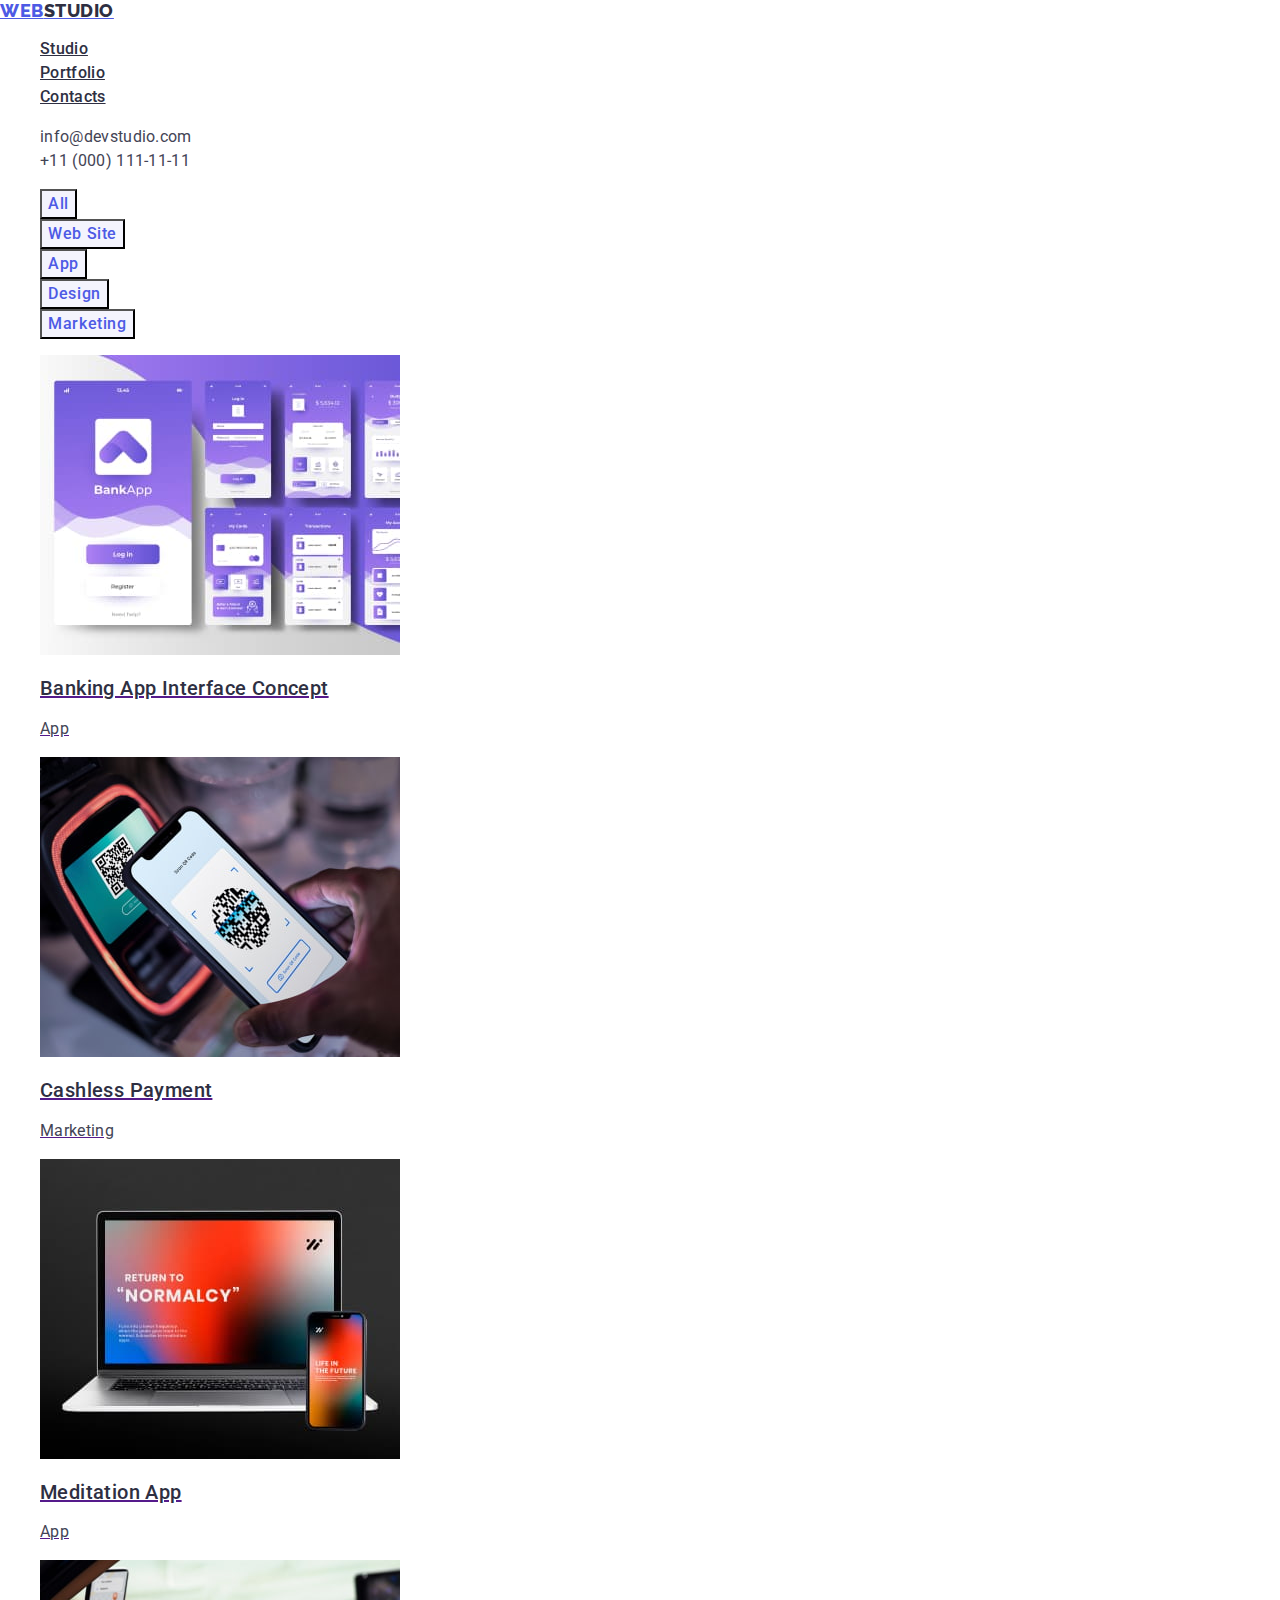
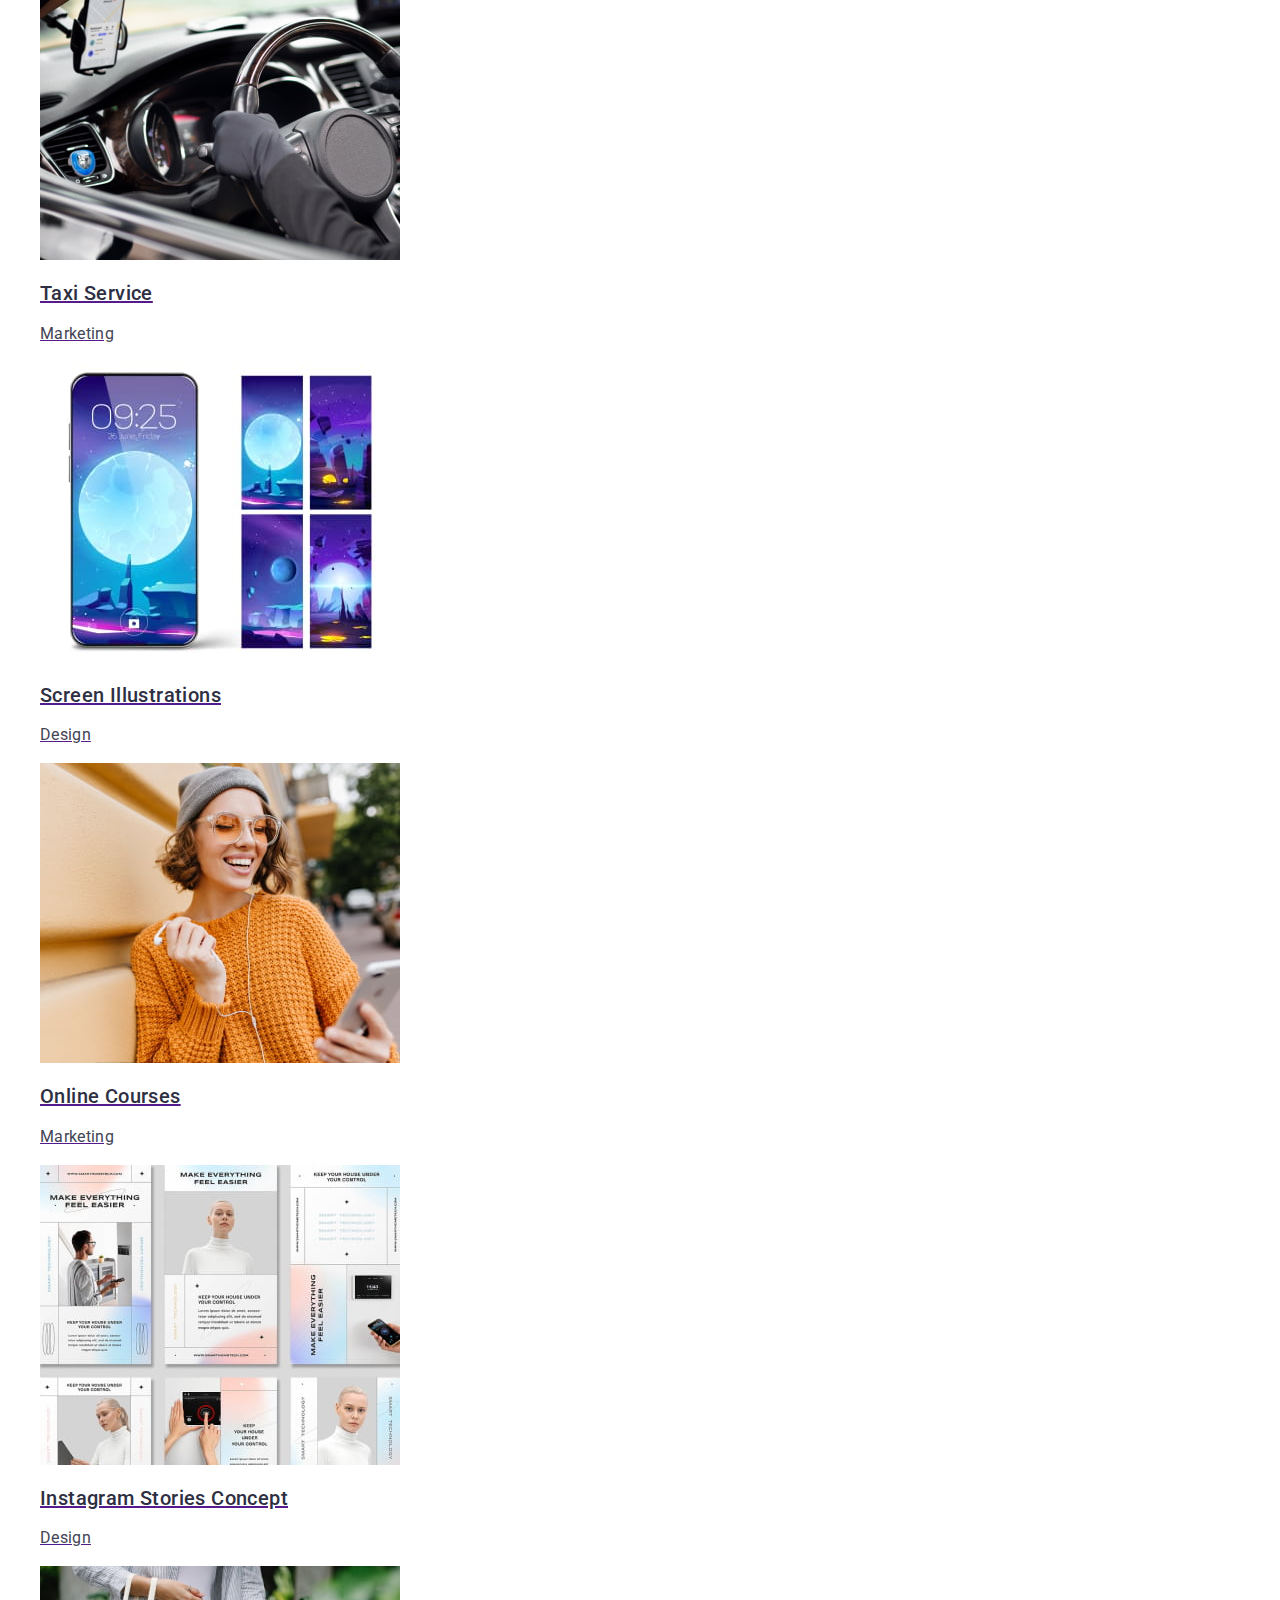
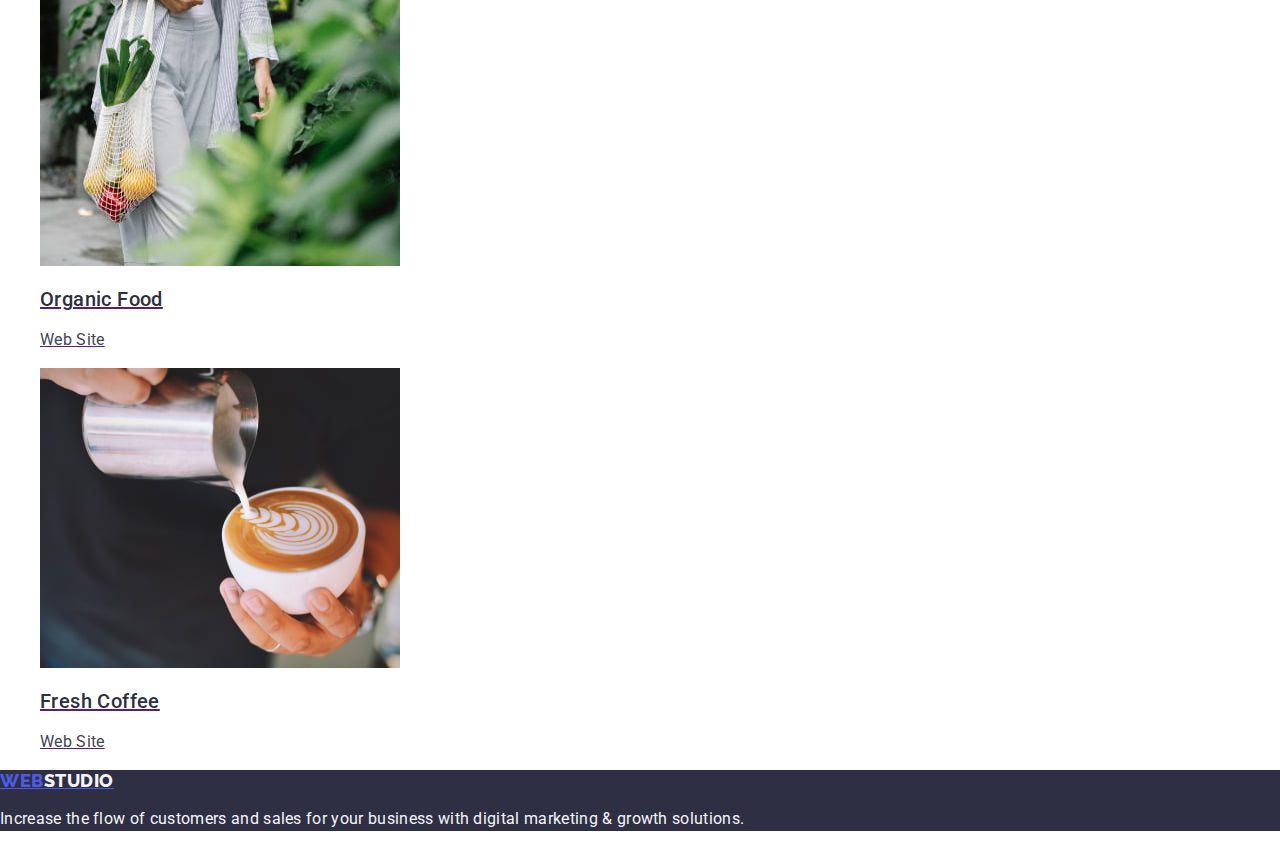
==== commit 33192178: "vld-02" ====
--- a/portfolio.html
+++ b/portfolio.html
@@ -27,11 +27,11 @@
     <header class="header">
       <!-- logo -->
       <nav class="header-nav">
-        <a class="header-logo" href="./index.html"
+        <a class="header-logo link" href="./index.html"
           >Web<span class="header-logo-black">Studio</span></a
         >
         <!-- navigation -->
-        <ul class="header-list">
+        <ul class="header-list list">
           <li class="header-item">
             <a class="header-link" href="./index.html">Studio</a>
           </li>
@@ -44,15 +44,15 @@
         </ul>
       </nav>
       <!-- contacts -->
-      <address class="header-contacts">
-        <ul class="header-contacts-list">
+      <address class="header-contacts link">
+        <ul class="header-contacts-list list">
           <li class="header-contacts-item">
-            <a class="header-contacts-link" href="mailto:info@devstudio.com"
+            <a class="header-contacts-link link" href="mailto:info@devstudio.com"
               >info@devstudio.com</a
             >
           </li>
           <li class="header-contacts-item">
-            <a class="header-contacts-link" href="tel:+110001111111"
+            <a class="header-contacts-link link" href="tel:+110001111111"
               >+11 (000) 111-11-11</a
             >
           </li>
@@ -63,7 +63,7 @@
       <!-- Portfolio section -->
       <section class="portfolio-section">
         <h1 hidden class="portfolio-hero">Portfolio</h1>
-        <ul class="portfolio-list-btn">
+        <ul class="portfolio-list-btn list">
           <li class="portfolio-item-btn">
             <button type="button" class="portfolio-btn">All</button>
           </li>
@@ -80,9 +80,9 @@
             <button type="button" class="portfolio-btn">Marketing</button>
           </li>
         </ul>
-        <ul class="portfolio-list">
-          <li class="portfolio-item">
-            <a href="" class="portfolio-link">
+        <ul class="portfolio-list list">
+          <li class="portfolio-item">
+            <a href="" class="portfolio-link link">
               <img class="portfolio-icon"
                 src="./images/portfolio/app/app.img1.jpg"
                 alt="Telephon frames"
@@ -94,7 +94,7 @@
             </a>
           </li>
           <li class="portfolio-item">
-            <a href="" class="portfolio-link">
+            <a href="" class="portfolio-link link">
               <img class="portfolio-icon"
                 src="./images/portfolio/marketing/marketing.img1.jpg"
                 alt="telrphon with screenshort"
@@ -106,7 +106,7 @@
             </a>
           </li>
           <li class="portfolio-item">
-            <a href="" class="portfolio-link">
+            <a href="" class="portfolio-link link">
               <img class="portfolio-icon"
                 src="./images/portfolio/app/app.img2.jpg"
                 alt="laptop with telephon"
@@ -118,7 +118,7 @@
             </a>
           </li>
           <li class="portfolio-item">
-            <a href="" class="portfolio-link">
+            <a href="" class="portfolio-link link">
               <img class="portfolio-icon"
                 src="./images/portfolio/marketing/marketing.img2.jpg"
                 alt="Phone on the panel in the car"
@@ -130,7 +130,7 @@
             </a>
           </li>
           <li class="portfolio-item">
-            <a href="" class="portfolio-link">
+            <a href="" class="portfolio-link link">
               <img class="portfolio-icon"
                 src="./images/portfolio/decign/decign.img1.jpg"
                 alt="Phone and different screens for it"
@@ -142,7 +142,7 @@
             </a>
           </li>
           <li class="portfolio-item">
-            <a href="" class="portfolio-link">
+            <a href="" class="portfolio-link link">
               <img class="portfolio-icon"
                 src="./images/portfolio/marketing/marketing.img3.jpg"
                 alt="The girl is smiling with the phone in your hands and headphones"
@@ -154,7 +154,7 @@
             </a>
           </li>
           <li class="portfolio-item">
-            <a href="" class="portfolio-link">
+            <a href="" class="portfolio-link link">
               <img class="portfolio-icon"
                 src="./images/portfolio/decign/decign.img2.jpg"
                 alt="Instagram stories design"
@@ -166,7 +166,7 @@
             </a>
           </li>
           <li class="portfolio-item">
-            <a href="" class="portfolio-link">
+            <a href="" class="portfolio-link link">
               <img class="portfolio-icon"
                 src="./images/portfolio/website/web.img1.jpg"
                 alt="A woman carries organic products in a bag"
@@ -178,7 +178,7 @@
             </a>
           </li>
           <li class="portfolio-item">
-            <a href="" class="portfolio-link">
+            <a href="" class="portfolio-link link">
               <img class="portfolio-icon"
                 src="./images/portfolio/website/web.img2.jpg"
                 alt="Milk is poured into the coffee"
@@ -193,7 +193,7 @@
       </section>
     </main>
     <footer class="footer">
-      <a href="./index.html" class="footer-logo"
+      <a href="./index.html" class="footer-logo link"
         >Web<span class="footer-logo-white">Studio</span></a
       >
       <p class="footer-text">
--- a/css/styles.css
+++ b/css/styles.css
@@ -8,6 +8,7 @@
   --titlelight-font-color: #ffffff;
   --textlight-font-color: #f4f4fd;
   --focus-color: #4d5ae5;
+  --text-dark-color: #2e2f42;
 }
 /**
   |============================
@@ -16,8 +17,16 @@
 */
 body {
   font-family: 'Roboto', sans-serif;
-  color: #2e2f42;
+  color: --text-font-color;
   background-color: var(--white-bgr);
+}
+.list,
+ul,
+ol {
+  list-style: none;
+}
+.link a {
+  text-decoration: none;
 }
 /**
   |============================
@@ -51,21 +60,22 @@
   font-size: 16px;
   line-height: 1.5;
   letter-spacing: 0.02em;
-  color: #2e2f42;
+  color: var(--text-dark-color);
 }
 .header-link-active:hover,
 .header-link-active:focus {
-  color: var(--focus-color);
+  color: #404bbf;
   text-decoration: underline;
 }
 .header-contacts {
+  font-style: normal;
 }
 .header-contacts-list {
+  list-style: none;
 }
 .header-contacts-item {
 }
 .header-contacts-link {
-  font-style: normal;
   font-size: 16px;
   line-height: 1.5;
   letter-spacing: 0.02em;
@@ -74,7 +84,7 @@
 }
 .header-contacts-link:hover,
 .header-contacts-link:focus {
-  color: var(--focus-color);
+  color: #404bbf; 
   text-decoration: underline;
 }
 /**
@@ -96,7 +106,7 @@
   font-weight: 700;
   font-size: 56px;
   line-height: 1.07;
-  text-align: center;
+  text-align: center
   letter-spacing: 0.02em;
   color: var(--titlelight-font-color);
 }
@@ -104,8 +114,9 @@
   font-weight: 500;
   font-size: 16px;
   line-height: 1.5;
-  align-items: center;
+  text-align: center
   letter-spacing: 0.04em;
+  cursor: pointer;
   color: var(--titlelight-font-color);
   background-color: #4d5ae5;
 }
@@ -138,8 +149,8 @@
 .works-title {
   font-weight: 700;
   font-size: 36px;
+  text-align: center;
   line-height: 1.11;
-  text-align: center;
   letter-spacing: 0.02em;
   text-transform: capitalize;
 }
@@ -150,13 +161,13 @@
 .works-img {
 }
 .team {
-  background-color: var(--lightgrey-bgr);
+  background-color: #FFFFFF;
 }
 .team-title {
   font-weight: 700;
   font-size: 36px;
+  text-align: center;
   line-height: 1.11;
-  text-align: center;
   letter-spacing: 0.02em;
   text-transform: capitalize;
 }
@@ -170,13 +181,11 @@
   font-weight: 500;
   font-size: 20px;
   line-height: 1.2;
-  text-align: center;
   letter-spacing: 0.02em;
 }
 .team-text {
   font-size: 16px;
   line-height: 1.5;
-  text-align: center;
   letter-spacing: 0.02em;
   color: var(--text-font-color);
 }
@@ -196,11 +205,18 @@
 .portfolio-item-btn {
 }
 .portfolio-btn {
-  color: var(--lightgrey-bgr);
+  background-color: var(--lightgrey-bgr);
+  color: #4D5AE5;
+  font-weight: 500;
+  font-size: 16px;
+  line-height: 1.5;
+  letter-spacing: 0.04em;
+  cursor: pointer;
 }
 .portfolio-btn-active:hover,
 .portfolio-btn-active:focus {
-  color: #404bbf;
+  background-color: #404BBF;
+  color: #FFFFFF;
 }
 .portfolio-list {
 }
@@ -215,12 +231,13 @@
   font-size: 20px;
   line-height: 1.2;
   letter-spacing: 0.02em;
+  color: var(--text-dark-color);
 }
 .portfolio-text {
   font-size: 16px;
   line-height: 1.5;
   letter-spacing: 0.02em;
-  color: var(--text-font-color);
+  color:var(--text-font-color);
 }
 /**
   |============================
@@ -228,21 +245,22 @@
   |============================
 */
 .footer {
+  background-color: var(--dark-bgr);
 }
 .footer-logo {
+  font-family: "Raleway", sans-serif;
   font-weight: 800;
   font-size: 18px;
   line-height: 1.17;
-  align-items: center;
   letter-spacing: 0.03em;
   text-transform: uppercase;
   color: #4d5ae5;
 }
 .footer-logo-white {
+  font-family: "Raleway", sans-serif;
   font-weight: 800;
   font-size: 18px;
   line-height: 1.17;
-  align-items: center;
   letter-spacing: 0.03em;
   text-transform: uppercase;
   color: #f4f4fd;
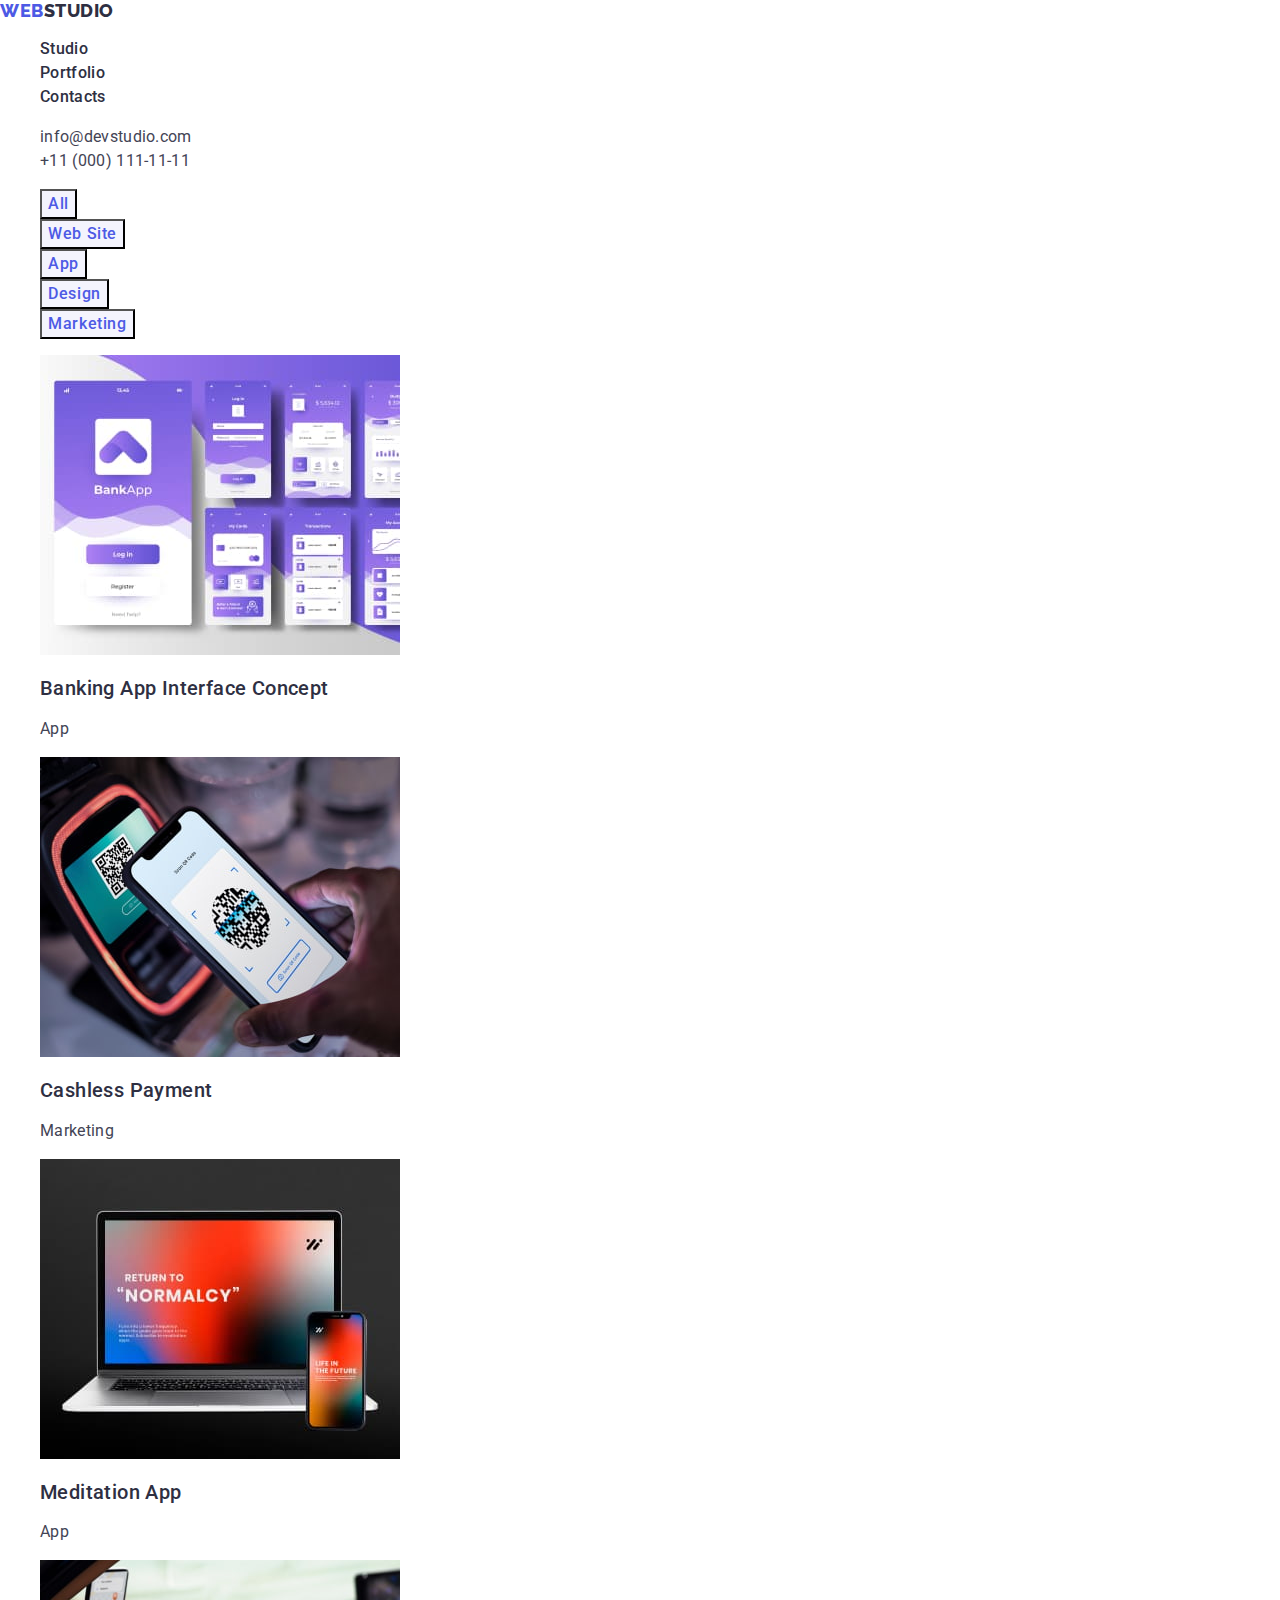
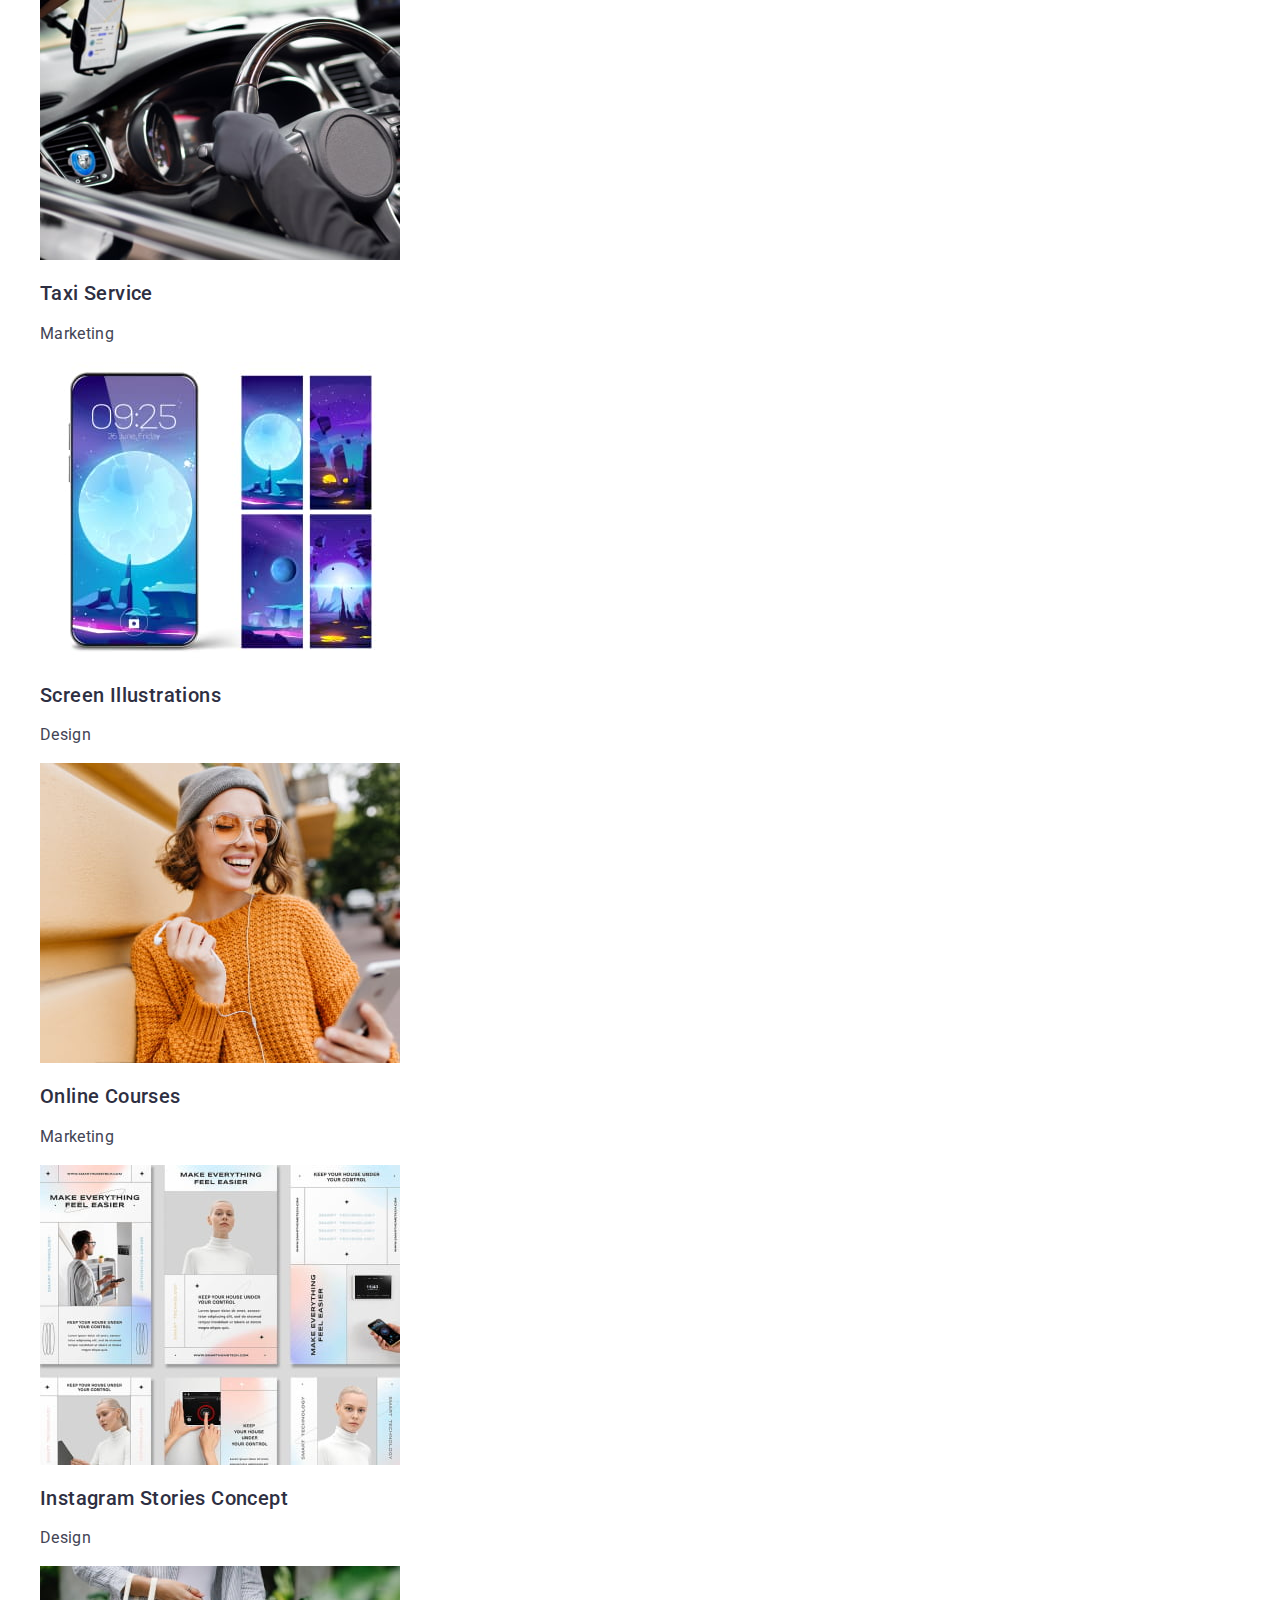
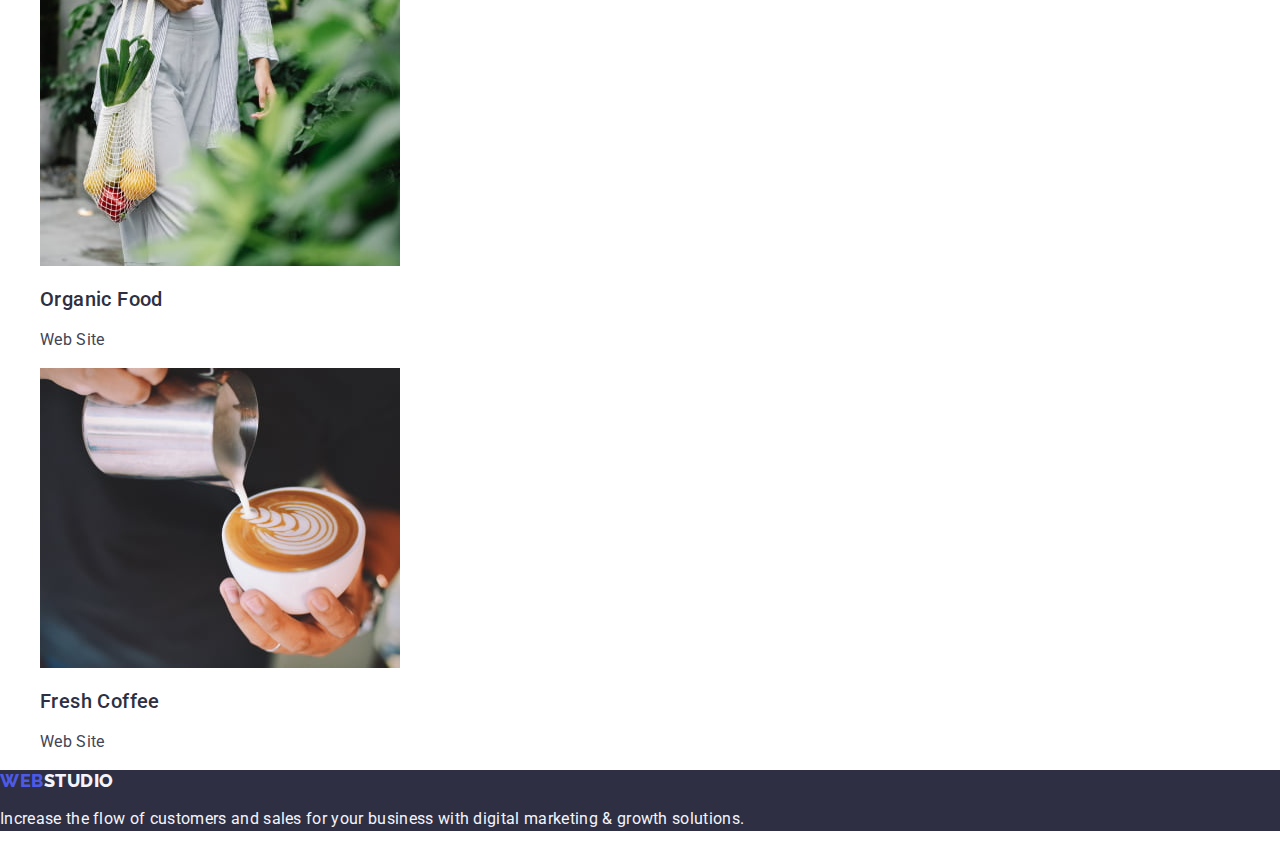
==== commit bcf62175: "3" ====
--- a/portfolio.html
+++ b/portfolio.html
@@ -47,7 +47,9 @@
       <address class="header-contacts link">
         <ul class="header-contacts-list list">
           <li class="header-contacts-item">
-            <a class="header-contacts-link link" href="mailto:info@devstudio.com"
+            <a
+              class="header-contacts-link link"
+              href="mailto:info@devstudio.com"
               >info@devstudio.com</a
             >
           </li>
@@ -83,7 +85,8 @@
         <ul class="portfolio-list list">
           <li class="portfolio-item">
             <a href="" class="portfolio-link link">
-              <img class="portfolio-icon"
+              <img
+                class="portfolio-icon"
                 src="./images/portfolio/app/app.img1.jpg"
                 alt="Telephon frames"
                 width="360"
@@ -95,7 +98,8 @@
           </li>
           <li class="portfolio-item">
             <a href="" class="portfolio-link link">
-              <img class="portfolio-icon"
+              <img
+                class="portfolio-icon"
                 src="./images/portfolio/marketing/marketing.img1.jpg"
                 alt="telrphon with screenshort"
                 width="360"
@@ -107,7 +111,8 @@
           </li>
           <li class="portfolio-item">
             <a href="" class="portfolio-link link">
-              <img class="portfolio-icon"
+              <img
+                class="portfolio-icon"
                 src="./images/portfolio/app/app.img2.jpg"
                 alt="laptop with telephon"
                 width="360"
@@ -119,7 +124,8 @@
           </li>
           <li class="portfolio-item">
             <a href="" class="portfolio-link link">
-              <img class="portfolio-icon"
+              <img
+                class="portfolio-icon"
                 src="./images/portfolio/marketing/marketing.img2.jpg"
                 alt="Phone on the panel in the car"
                 width="360"
@@ -131,7 +137,8 @@
           </li>
           <li class="portfolio-item">
             <a href="" class="portfolio-link link">
-              <img class="portfolio-icon"
+              <img
+                class="portfolio-icon"
                 src="./images/portfolio/decign/decign.img1.jpg"
                 alt="Phone and different screens for it"
                 width="360"
@@ -143,7 +150,8 @@
           </li>
           <li class="portfolio-item">
             <a href="" class="portfolio-link link">
-              <img class="portfolio-icon"
+              <img
+                class="portfolio-icon"
                 src="./images/portfolio/marketing/marketing.img3.jpg"
                 alt="The girl is smiling with the phone in your hands and headphones"
                 width="360"
@@ -155,7 +163,8 @@
           </li>
           <li class="portfolio-item">
             <a href="" class="portfolio-link link">
-              <img class="portfolio-icon"
+              <img
+                class="portfolio-icon"
                 src="./images/portfolio/decign/decign.img2.jpg"
                 alt="Instagram stories design"
                 width="360"
@@ -167,7 +176,8 @@
           </li>
           <li class="portfolio-item">
             <a href="" class="portfolio-link link">
-              <img class="portfolio-icon"
+              <img
+                class="portfolio-icon"
                 src="./images/portfolio/website/web.img1.jpg"
                 alt="A woman carries organic products in a bag"
                 width="360"
@@ -179,7 +189,8 @@
           </li>
           <li class="portfolio-item">
             <a href="" class="portfolio-link link">
-              <img class="portfolio-icon"
+              <img
+                class="portfolio-icon"
                 src="./images/portfolio/website/web.img2.jpg"
                 alt="Milk is poured into the coffee"
                 width="360"
--- a/css/styles.css
+++ b/css/styles.css
@@ -17,15 +17,17 @@
 */
 body {
   font-family: 'Roboto', sans-serif;
-  color: --text-font-color;
+  color: #434455;
   background-color: var(--white-bgr);
+  color: var(--text-font-color);
 }
 .list,
 ul,
 ol {
   list-style: none;
 }
-.link a {
+.link,
+a {
   text-decoration: none;
 }
 /**
@@ -51,6 +53,9 @@
   text-transform: uppercase;
   color: #2e2f42;
 }
+.header-logo-link{
+  text-decoration: none;
+}
 .header-list {
 }
 .header-item {
@@ -106,7 +111,7 @@
   font-weight: 700;
   font-size: 56px;
   line-height: 1.07;
-  text-align: center
+  text-align: center;
   letter-spacing: 0.02em;
   color: var(--titlelight-font-color);
 }
@@ -114,7 +119,7 @@
   font-weight: 500;
   font-size: 16px;
   line-height: 1.5;
-  text-align: center
+  text-align: center;
   letter-spacing: 0.04em;
   cursor: pointer;
   color: var(--titlelight-font-color);
@@ -135,12 +140,12 @@
 .feature-subtitle {
   font-weight: 500;
   font-size: 20px;
-  line-height: 1.2;
+  line-height: 1.20;
   letter-spacing: 0.02em;
 }
 .feature-text {
   font-size: 16px;
-  line-height: 24px;
+  line-height: 1.50;
   letter-spacing: 0.02em;
   color: var(--text-font-color);
 }
@@ -161,7 +166,7 @@
 .works-img {
 }
 .team {
-  background-color: #FFFFFF;
+  background-color:#F4F4FD;
 }
 .team-title {
   font-weight: 700;
@@ -170,8 +175,10 @@
   line-height: 1.11;
   letter-spacing: 0.02em;
   text-transform: capitalize;
+  color: var(--text-dark-color);
 }
 .team-list {
+  background-color: #FFFFFF;
 }
 .team-item {
 }
@@ -182,10 +189,11 @@
   font-size: 20px;
   line-height: 1.2;
   letter-spacing: 0.02em;
+  color: var(--text-dark-color);
 }
 .team-text {
   font-size: 16px;
-  line-height: 1.5;
+  line-height: 1.50;
   letter-spacing: 0.02em;
   color: var(--text-font-color);
 }
@@ -246,6 +254,7 @@
 */
 .footer {
   background-color: var(--dark-bgr);
+  text-decoration: none;
 }
 .footer-logo {
   font-family: "Raleway", sans-serif;
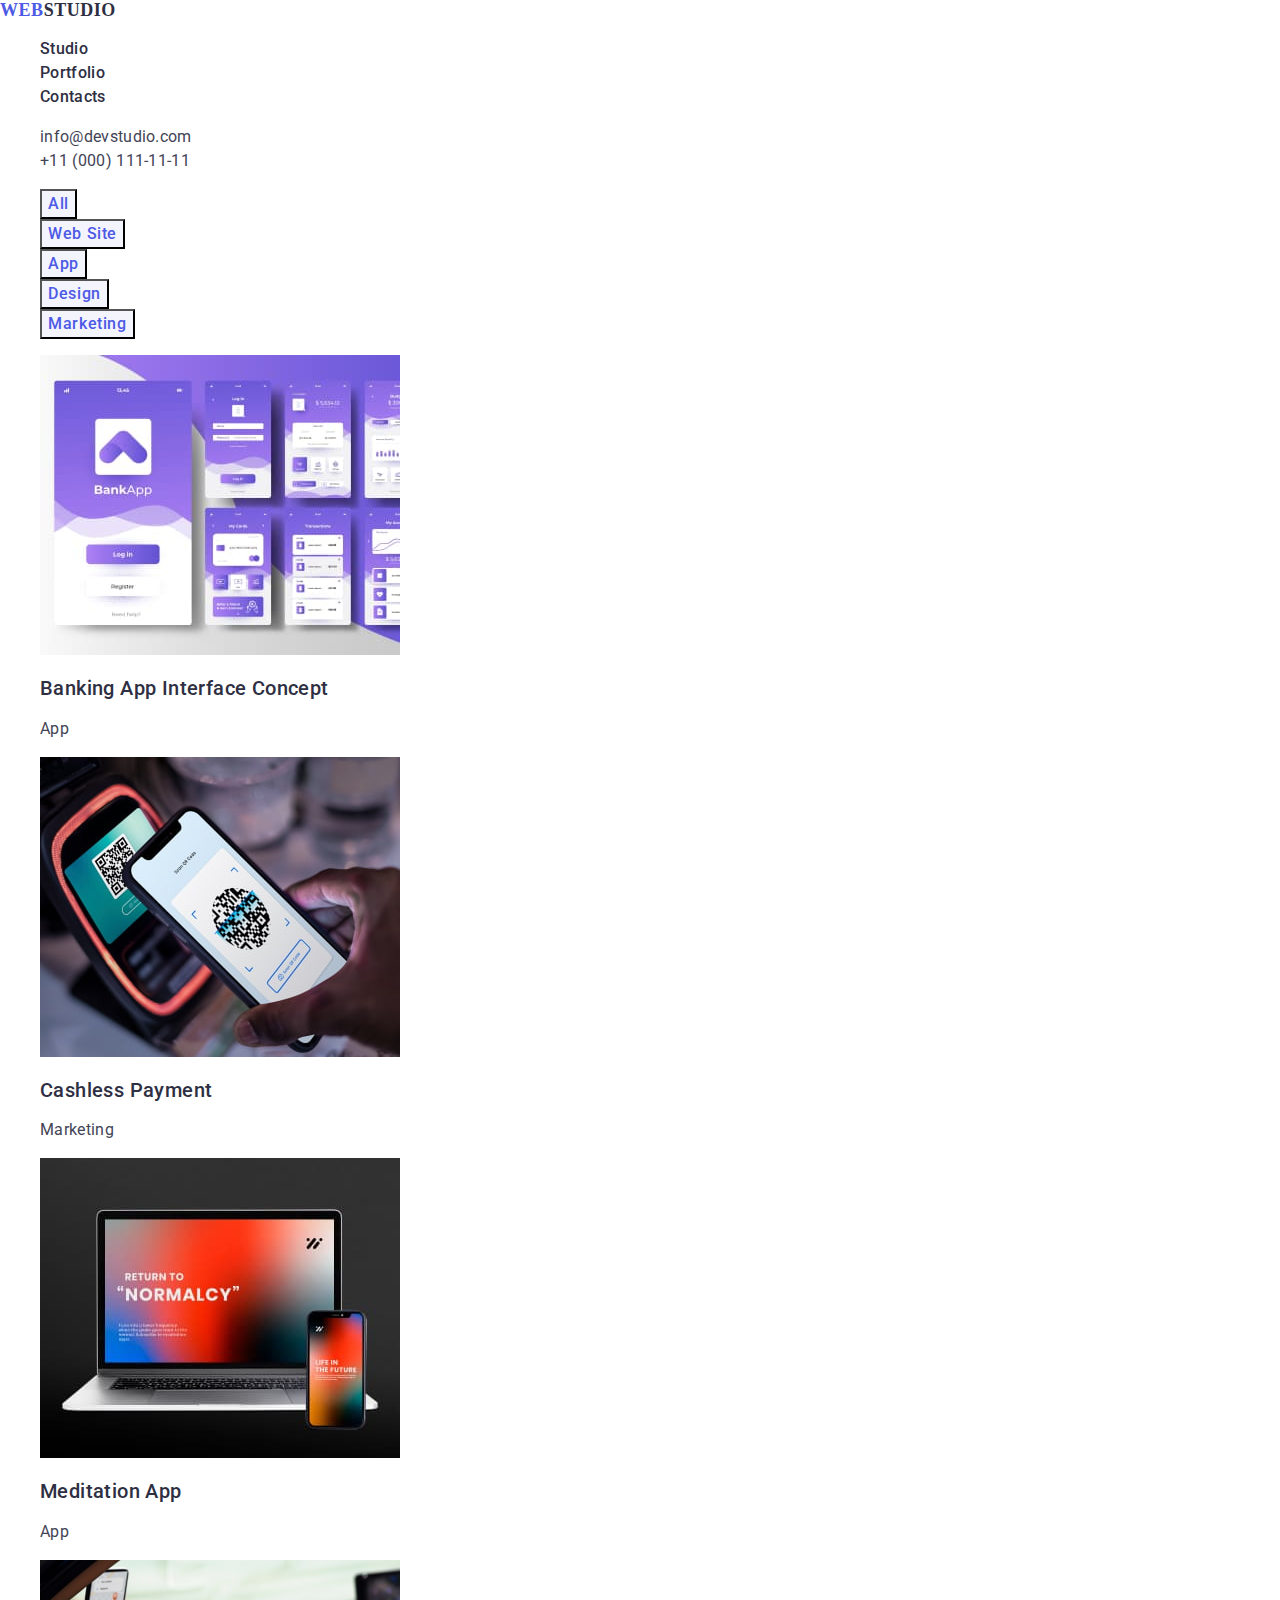
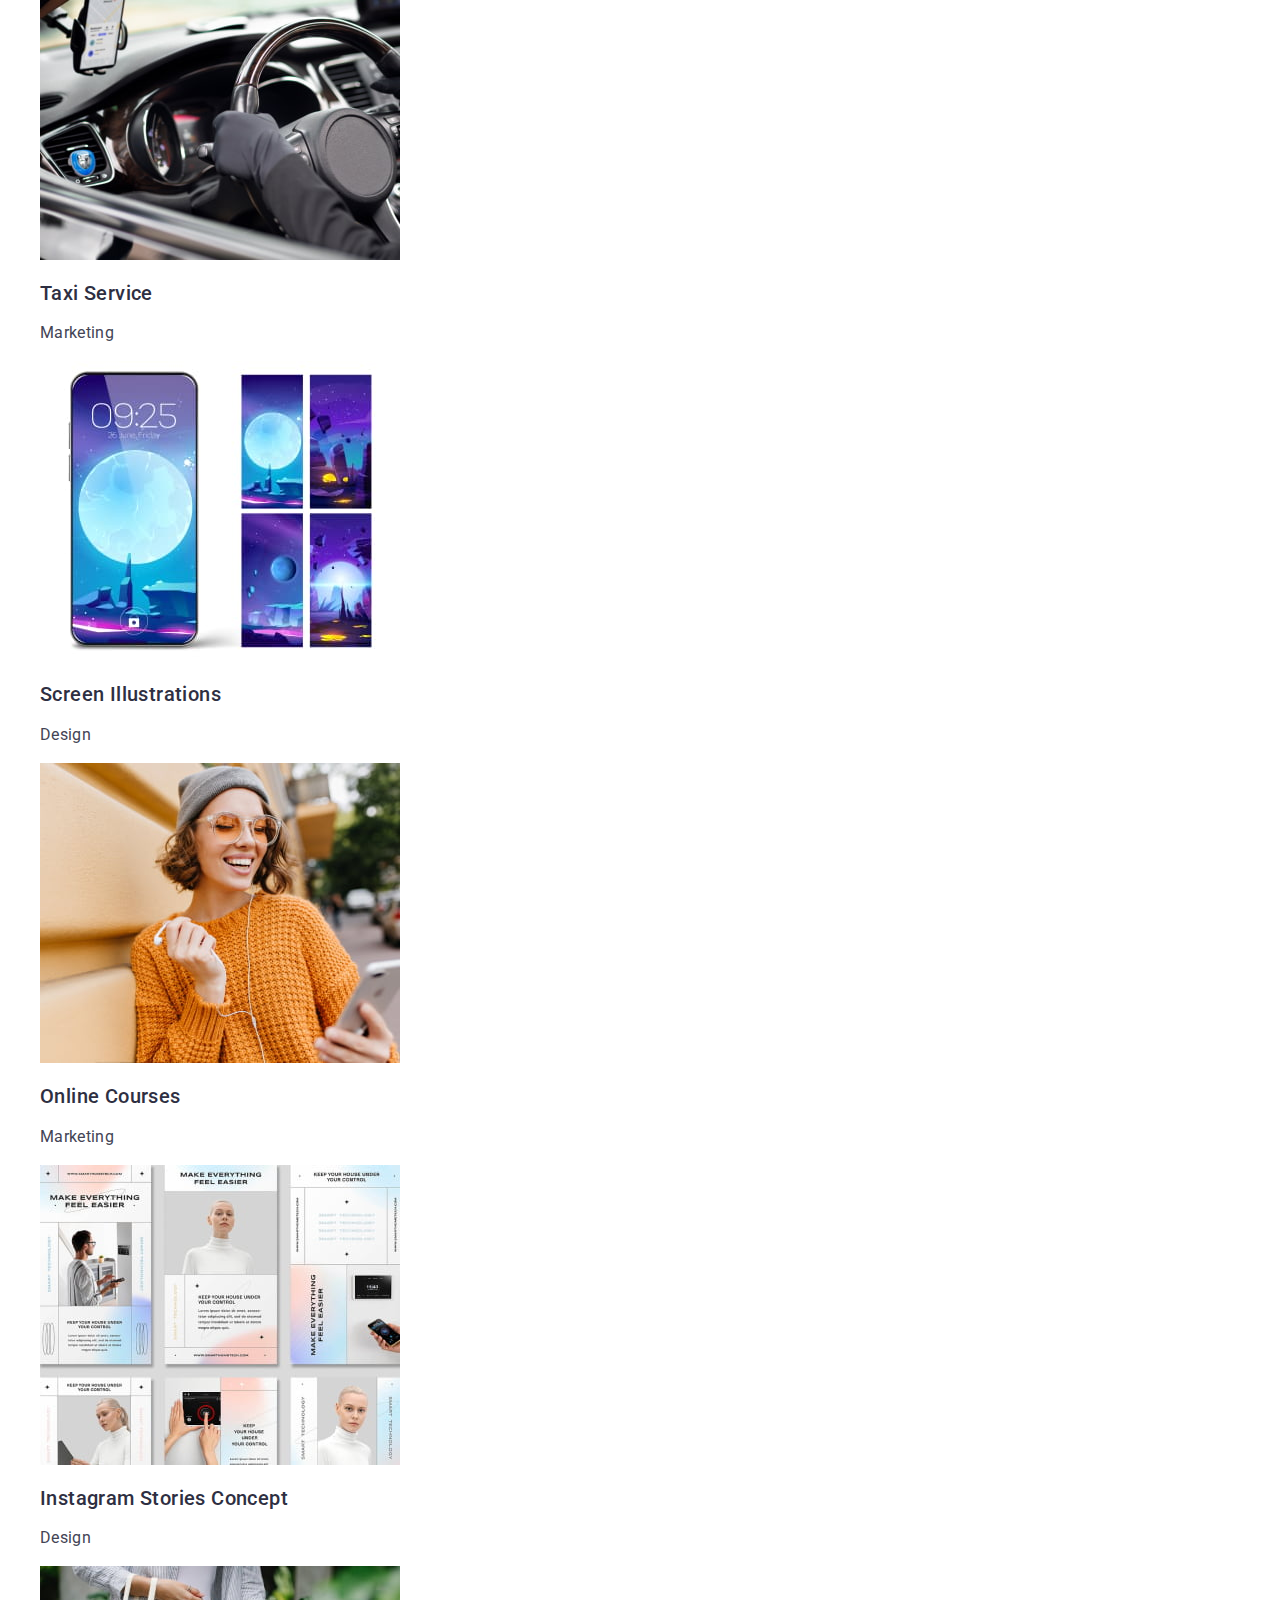
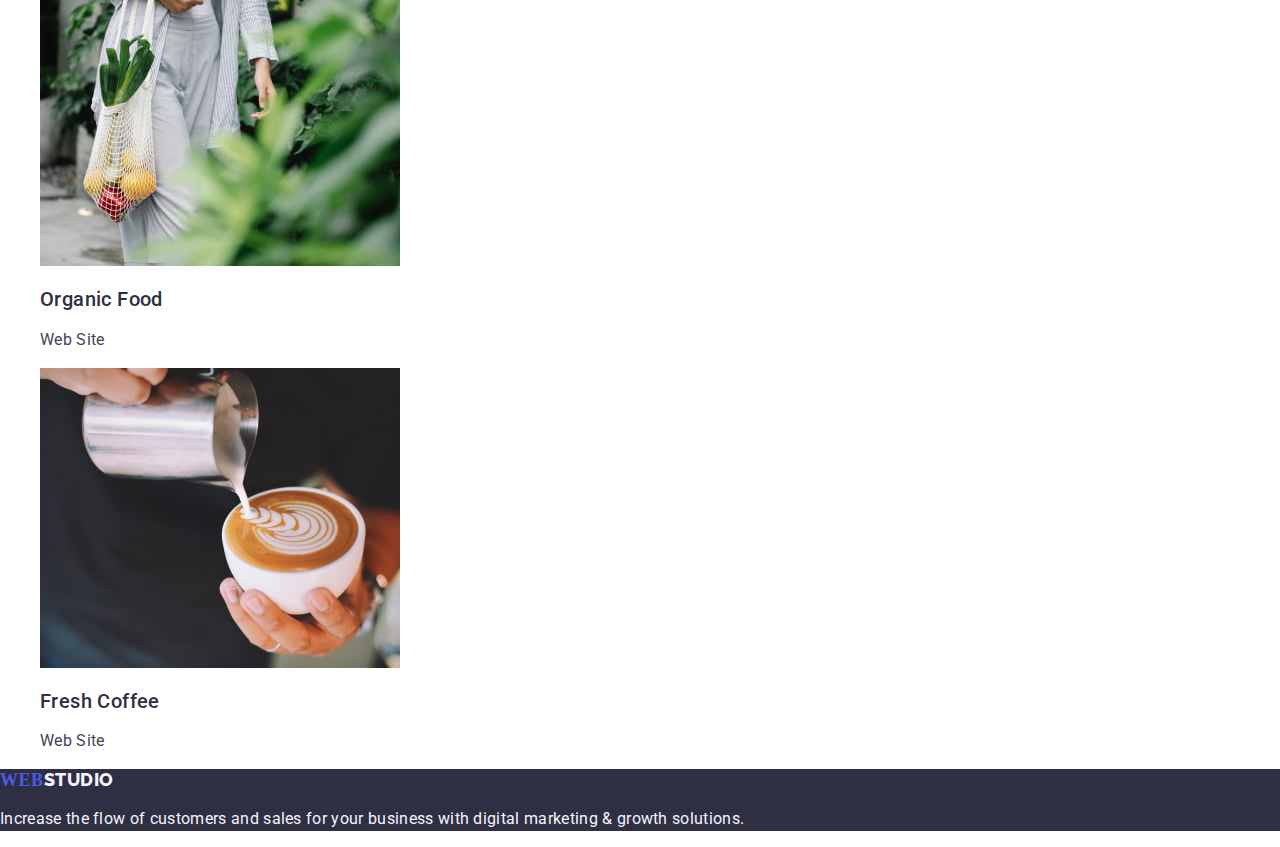
==== commit 4db1c65a: "link,list" ====
--- a/portfolio.html
+++ b/portfolio.html
@@ -33,13 +33,13 @@
         <!-- navigation -->
         <ul class="header-list list">
           <li class="header-item">
-            <a class="header-link" href="./index.html">Studio</a>
+            <a class="header-link link" href="./index.html">Studio</a>
           </li>
           <li class="header-item">
-            <a class="header-link" href="./portfolio.html">Portfolio</a>
+            <a class="header-link link" href="./portfolio.html">Portfolio</a>
           </li>
           <li class="header-item">
-            <a class="header-link" href="">Contacts</a>
+            <a class="header-link link" href="">Contacts</a>
           </li>
         </ul>
       </nav>
@@ -61,8 +61,10 @@
         </ul>
       </address>
     </header>
+
+    <!-- Portfolio section -->
+
     <main class="portfolio-main">
-      <!-- Portfolio section -->
       <section class="portfolio-section">
         <h1 hidden class="portfolio-hero">Portfolio</h1>
         <ul class="portfolio-list-btn list">
@@ -86,11 +88,11 @@
           <li class="portfolio-item">
             <a href="" class="portfolio-link link">
               <img
-                class="portfolio-icon"
                 src="./images/portfolio/app/app.img1.jpg"
                 alt="Telephon frames"
                 width="360"
                 height="300"
+                class="portfolio-icon"
               />
               <h2 class="portfolio-title">Banking App Interface Concept</h2>
               <p class="portfolio-text">App</p>
@@ -99,11 +101,11 @@
           <li class="portfolio-item">
             <a href="" class="portfolio-link link">
               <img
-                class="portfolio-icon"
                 src="./images/portfolio/marketing/marketing.img1.jpg"
                 alt="telrphon with screenshort"
                 width="360"
                 height="300"
+                class="portfolio-icon"
               />
               <h2 class="portfolio-title">Cashless Payment</h2>
               <p class="portfolio-text">Marketing</p>
@@ -112,11 +114,11 @@
           <li class="portfolio-item">
             <a href="" class="portfolio-link link">
               <img
-                class="portfolio-icon"
                 src="./images/portfolio/app/app.img2.jpg"
                 alt="laptop with telephon"
                 width="360"
                 height="300"
+                class="portfolio-icon"
               />
               <h2 class="portfolio-title">Meditation App</h2>
               <p class="portfolio-text">App</p>
@@ -125,11 +127,11 @@
           <li class="portfolio-item">
             <a href="" class="portfolio-link link">
               <img
-                class="portfolio-icon"
                 src="./images/portfolio/marketing/marketing.img2.jpg"
                 alt="Phone on the panel in the car"
                 width="360"
                 height="300"
+                class="portfolio-icon"
               />
               <h2 class="portfolio-title">Taxi Service</h2>
               <p class="portfolio-text">Marketing</p>
@@ -138,11 +140,11 @@
           <li class="portfolio-item">
             <a href="" class="portfolio-link link">
               <img
-                class="portfolio-icon"
                 src="./images/portfolio/decign/decign.img1.jpg"
                 alt="Phone and different screens for it"
                 width="360"
                 height="300"
+                class="portfolio-icon"
               />
               <h2 class="portfolio-title">Screen Illustrations</h2>
               <p class="portfolio-text">Design</p>
@@ -151,11 +153,11 @@
           <li class="portfolio-item">
             <a href="" class="portfolio-link link">
               <img
-                class="portfolio-icon"
                 src="./images/portfolio/marketing/marketing.img3.jpg"
                 alt="The girl is smiling with the phone in your hands and headphones"
                 width="360"
                 height="300"
+                class="portfolio-icon"
               />
               <h2 class="portfolio-title">Online Courses</h2>
               <p class="portfolio-text">Marketing</p>
@@ -164,11 +166,11 @@
           <li class="portfolio-item">
             <a href="" class="portfolio-link link">
               <img
-                class="portfolio-icon"
                 src="./images/portfolio/decign/decign.img2.jpg"
                 alt="Instagram stories design"
                 width="360"
                 height="300"
+                
               />
               <h2 class="portfolio-title">Instagram Stories Concept</h2>
               <p class="portfolio-text">Design</p>
@@ -177,11 +179,11 @@
           <li class="portfolio-item">
             <a href="" class="portfolio-link link">
               <img
-                class="portfolio-icon"
                 src="./images/portfolio/website/web.img1.jpg"
                 alt="A woman carries organic products in a bag"
                 width="360"
                 height="300"
+                class="portfolio-icon"
               />
               <h2 class="portfolio-title">Organic Food</h2>
               <p class="portfolio-text">Web Site</p>
@@ -190,11 +192,11 @@
           <li class="portfolio-item">
             <a href="" class="portfolio-link link">
               <img
-                class="portfolio-icon"
                 src="./images/portfolio/website/web.img2.jpg"
                 alt="Milk is poured into the coffee"
                 width="360"
                 height="300"
+                class="portfolio-icon"
               />
               <h2 class="portfolio-title">Fresh Coffee</h2>
               <p class="portfolio-text">Web Site</p>
--- a/css/styles.css
+++ b/css/styles.css
@@ -1,14 +1,15 @@
 :root {
   --primary-font: 'Roboto', sans-serif;
-  --link-font: 'Raleway', sans-serif;
+  --logo-font: 'Raleway', sans-serif;
   --white-bgr: #ffffff;
   --dark-bgr: #2e2f42;
   --lightgrey-bgr: #f4f4fd;
   --text-font-color: #434455;
-  --titlelight-font-color: #ffffff;
-  --textlight-font-color: #f4f4fd;
-  --focus-color: #4d5ae5;
+  --white-color: #ffffff;
+  --textlight-color: #f4f4fd;
+  --focus-color: #404bbf;
   --text-dark-color: #2e2f42;
+  --logo-color: #4d5ae5;
 }
 /**
   |============================
@@ -26,8 +27,7 @@
 ol {
   list-style: none;
 }
-.link,
-a {
+.link{
   text-decoration: none;
 }
 /**
@@ -40,7 +40,7 @@
 .header-nav {
 }
 .header-logo {
-  font-family: 'Raleway', sans-serif;
+  font-family: --logo-font;
   font-weight: 800;
   font-size: 18px;
   line-height: 1.17;
@@ -53,9 +53,6 @@
   text-transform: uppercase;
   color: #2e2f42;
 }
-.header-logo-link{
-  text-decoration: none;
-}
 .header-list {
 }
 .header-item {
@@ -69,7 +66,7 @@
 }
 .header-link-active:hover,
 .header-link-active:focus {
-  color: #404bbf;
+  color: var(--focus-color);
   text-decoration: underline;
 }
 .header-contacts {
@@ -89,7 +86,7 @@
 }
 .header-contacts-link:hover,
 .header-contacts-link:focus {
-  color: #404bbf; 
+  color: var(--focus-color); 
   text-decoration: underline;
 }
 /**
@@ -113,7 +110,7 @@
   line-height: 1.07;
   text-align: center;
   letter-spacing: 0.02em;
-  color: var(--titlelight-font-color);
+  color: var(--white-color);
 }
 .hero-btn {
   font-weight: 500;
@@ -122,16 +119,17 @@
   text-align: center;
   letter-spacing: 0.04em;
   cursor: pointer;
-  color: var(--titlelight-font-color);
-  background-color: #4d5ae5;
+  color: var(--white-color);
+  background-color: var(--logo-color);
 }
 .hero-btn:hover,
 .hero-btn:focus {
-  background-color: #404bbf;
+  background-color: var(--focus-color);
 }
 .feature {
 }
 .feature-title {
+  color: var(--text-dark-color);
 }
 .feature-list {
 }
@@ -142,6 +140,7 @@
   font-size: 20px;
   line-height: 1.20;
   letter-spacing: 0.02em;
+  color: var(--text-dark-color);
 }
 .feature-text {
   font-size: 16px;
@@ -158,6 +157,7 @@
   line-height: 1.11;
   letter-spacing: 0.02em;
   text-transform: capitalize;
+  color: var(--text-dark-color) ;
 }
 .works-list {
 }
@@ -166,7 +166,7 @@
 .works-img {
 }
 .team {
-  background-color:#F4F4FD;
+  background-color: var(--lightgrey-bgr);
 }
 .team-title {
   font-weight: 700;
@@ -176,10 +176,11 @@
   letter-spacing: 0.02em;
   text-transform: capitalize;
   color: var(--text-dark-color);
+  background-color: var(--white-bgr) ;
 }
 .team-list {
-  background-color: #FFFFFF;
-}
+  background-color:var(--white-bgr);
+ }
 .team-item {
 }
 .team-icon {
@@ -214,7 +215,7 @@
 }
 .portfolio-btn {
   background-color: var(--lightgrey-bgr);
-  color: #4D5AE5;
+  color: var(--logo-color);
   font-weight: 500;
   font-size: 16px;
   line-height: 1.5;
@@ -223,8 +224,8 @@
 }
 .portfolio-btn-active:hover,
 .portfolio-btn-active:focus {
-  background-color: #404BBF;
-  color: #FFFFFF;
+  background-color: var(--focus-color);
+  color: var(--white-color);
 }
 .portfolio-list {
 }
@@ -257,13 +258,13 @@
   text-decoration: none;
 }
 .footer-logo {
-  font-family: "Raleway", sans-serif;
+  font-family: --logo-font;
   font-weight: 800;
   font-size: 18px;
   line-height: 1.17;
   letter-spacing: 0.03em;
   text-transform: uppercase;
-  color: #4d5ae5;
+  color: var(--logo-color);
 }
 .footer-logo-white {
   font-family: "Raleway", sans-serif;
@@ -272,11 +273,11 @@
   line-height: 1.17;
   letter-spacing: 0.03em;
   text-transform: uppercase;
-  color: #f4f4fd;
+  color: var(--textlight-color);
 }
 .footer-text {
   font-size: 16px;
   line-height: 1.5;
   letter-spacing: 0.02em;
-  color: #f4f4fd;
-}
+  color: var(--textlight-color);
+}
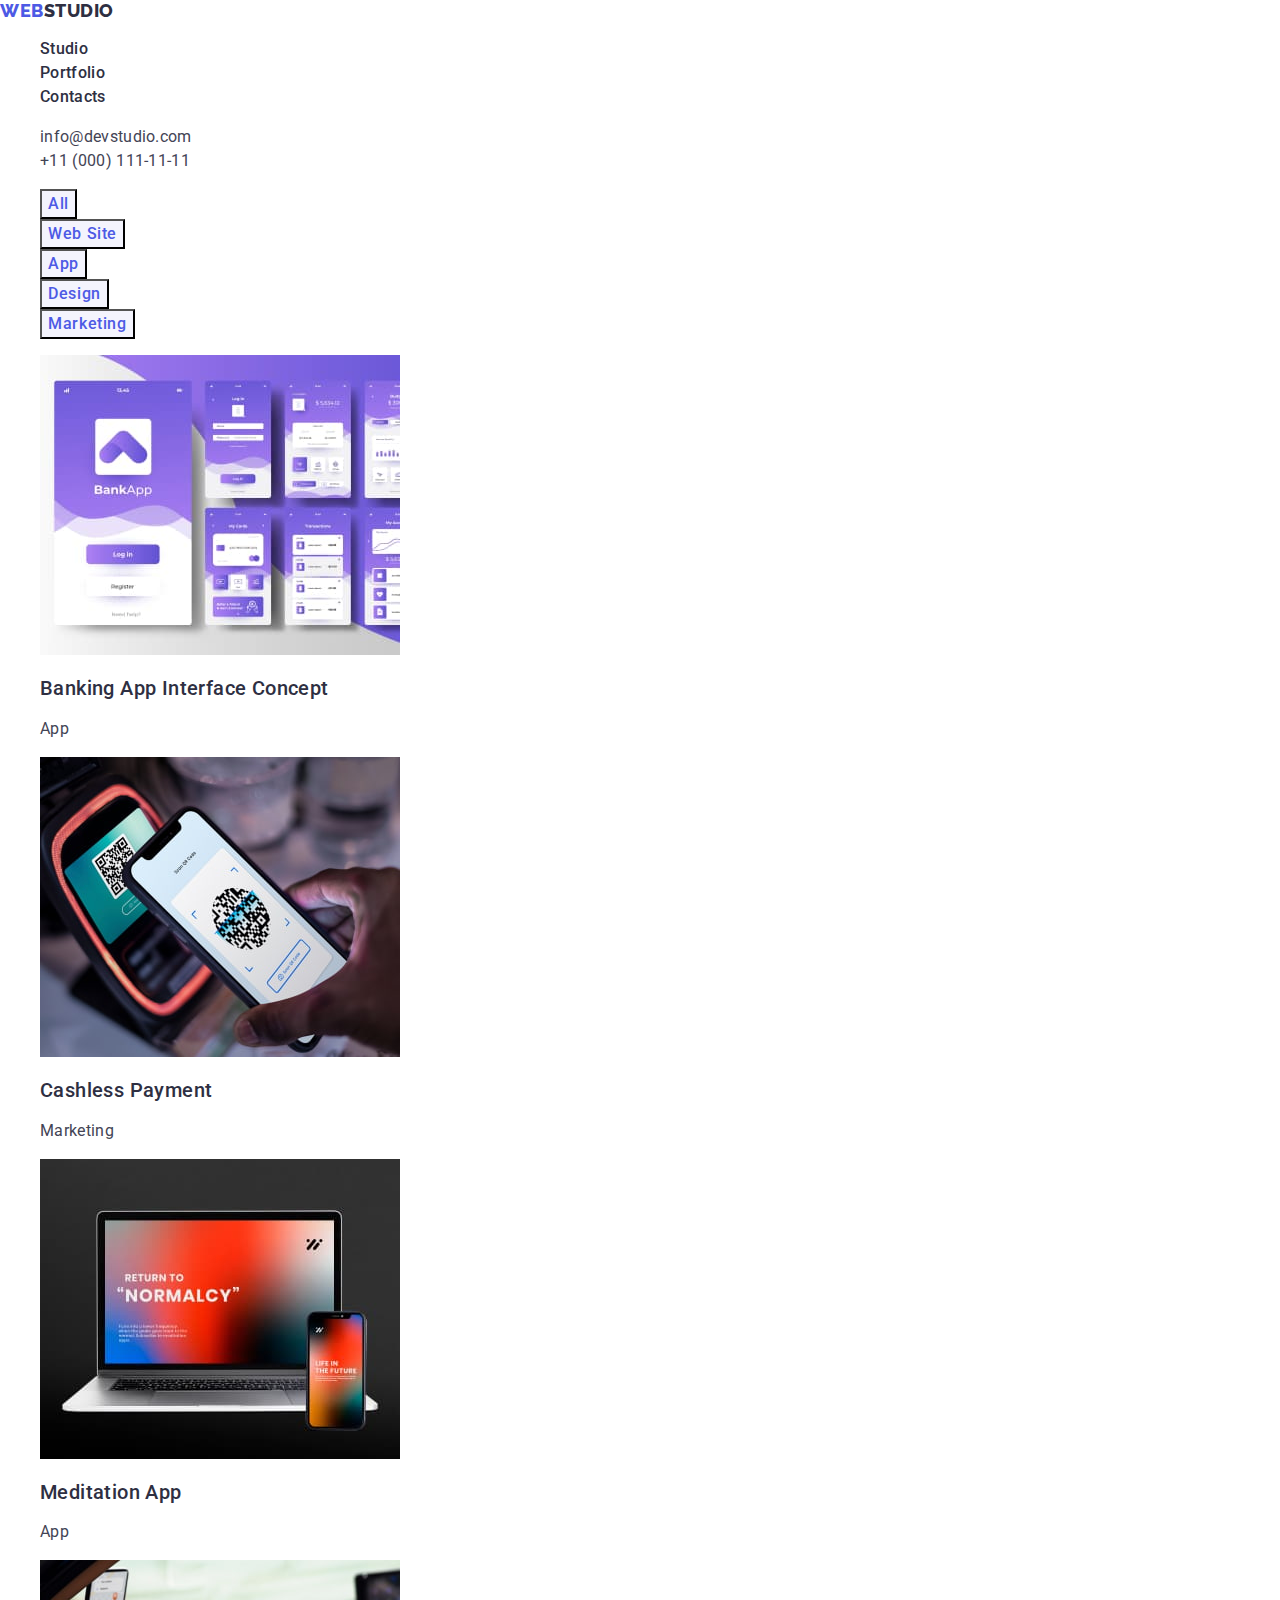
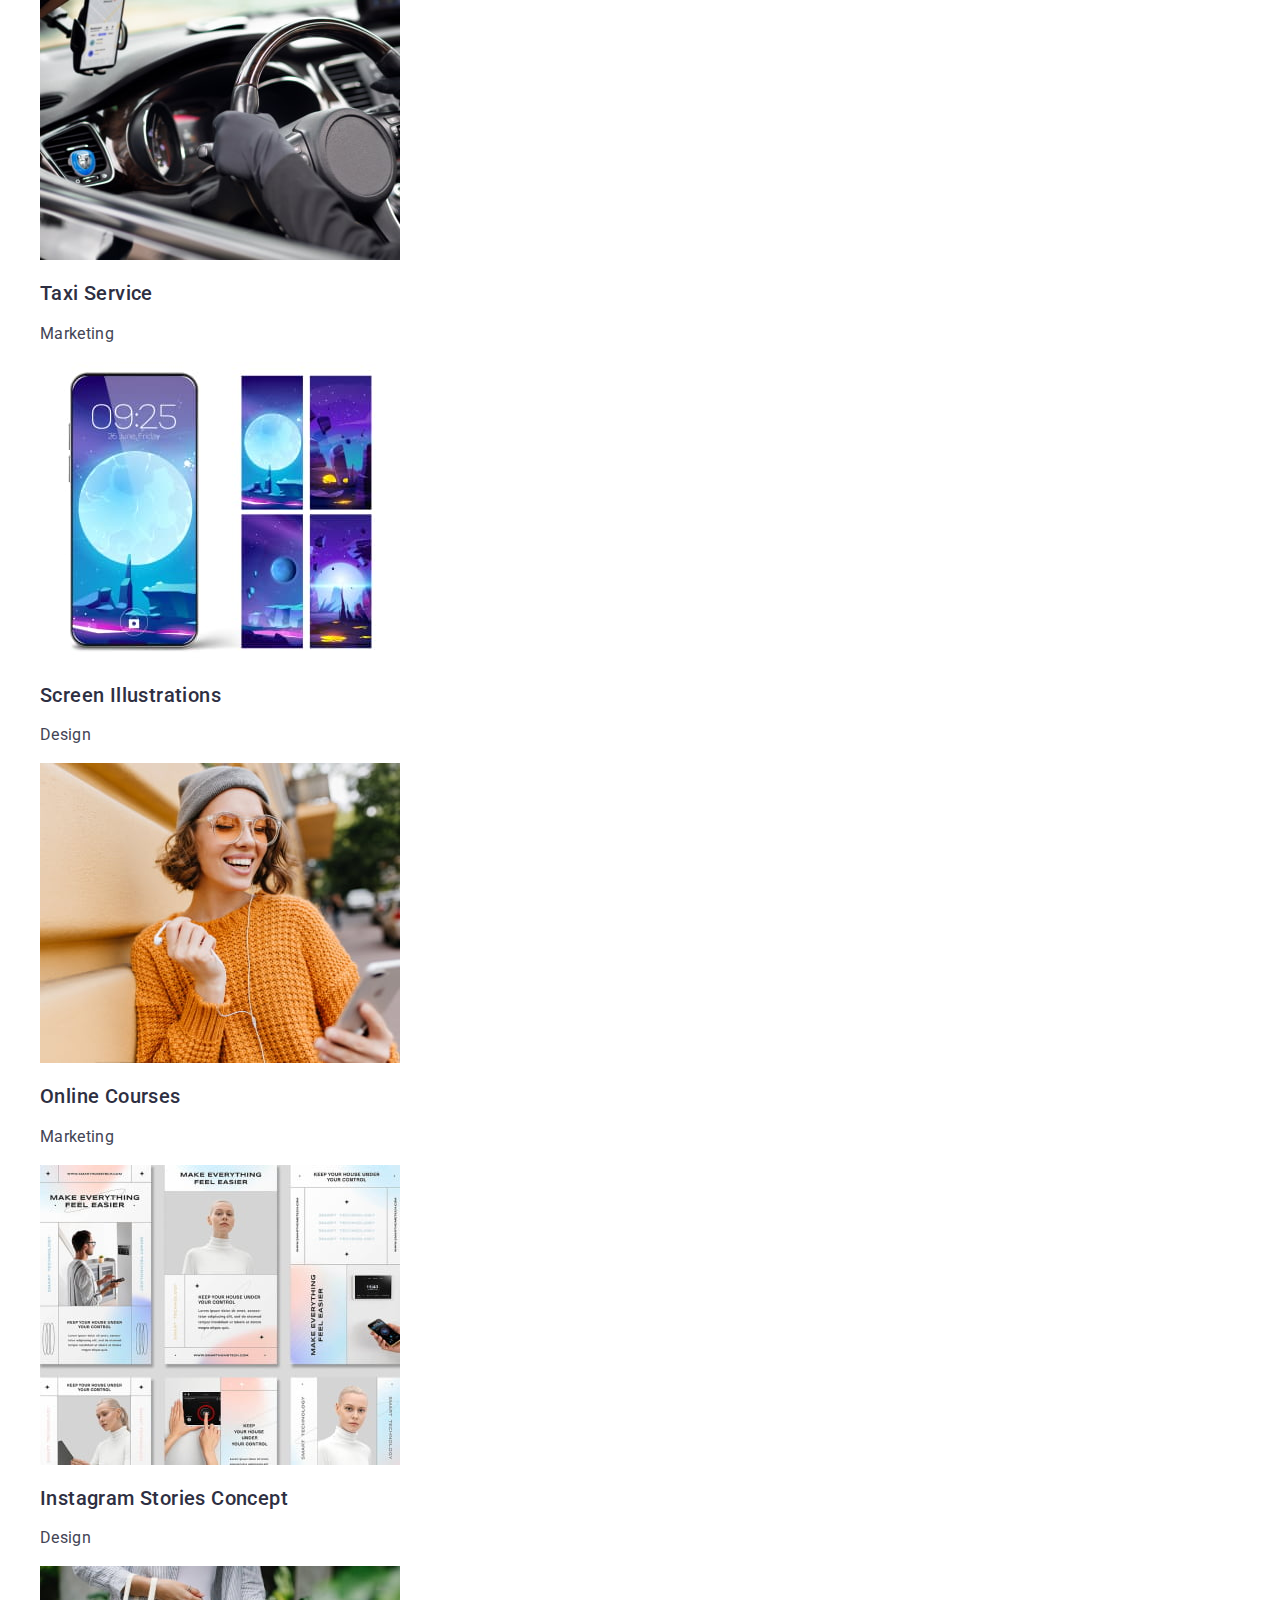
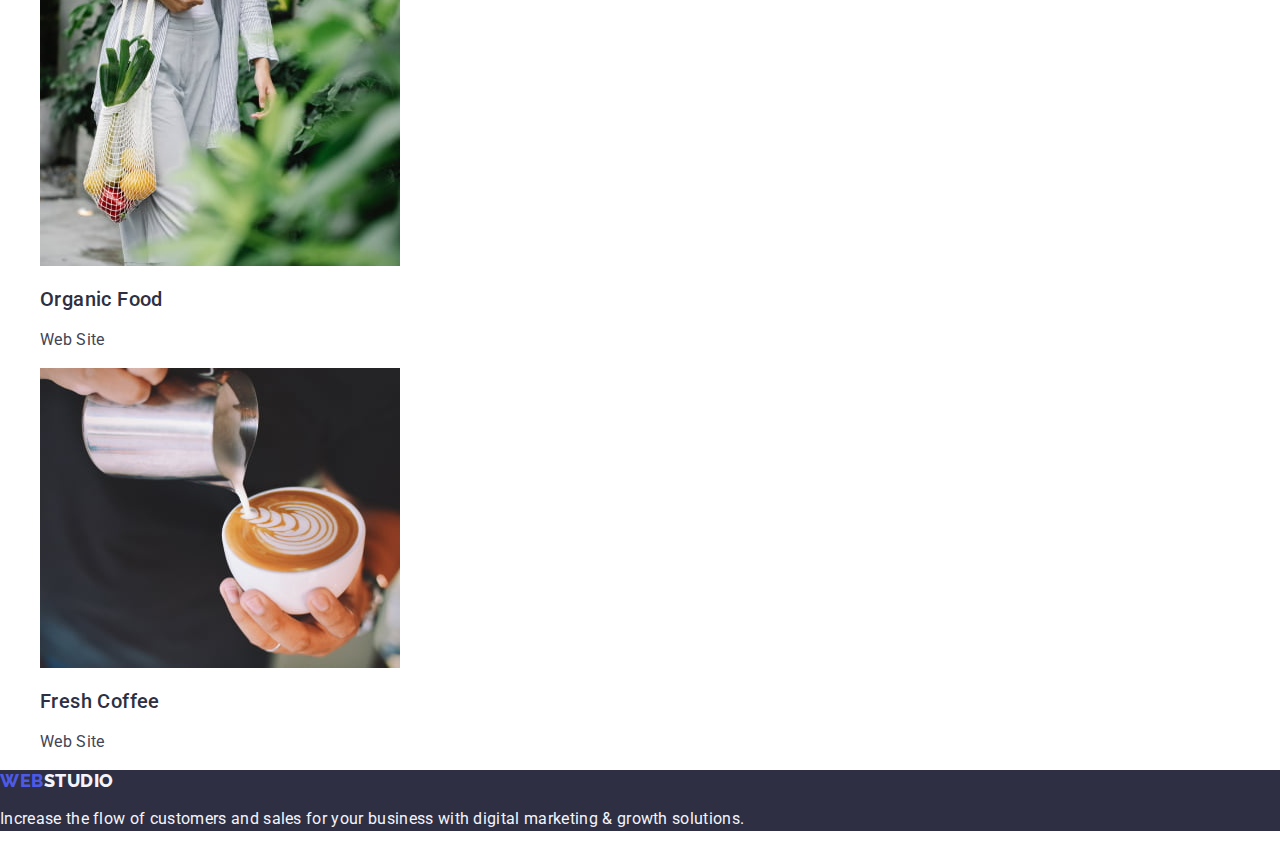
==== commit d54482d0: "img" ====
--- a/portfolio.html
+++ b/portfolio.html
@@ -88,7 +88,7 @@
           <li class="portfolio-item">
             <a href="" class="portfolio-link link">
               <img
-                src="./images/portfolio/app/app.img1.jpg"
+                src="./images/portfolio/app/appimg1.jpg"
                 alt="Telephon frames"
                 width="360"
                 height="300"
@@ -101,7 +101,7 @@
           <li class="portfolio-item">
             <a href="" class="portfolio-link link">
               <img
-                src="./images/portfolio/marketing/marketing.img1.jpg"
+                src="./images/portfolio/marketing/marketingimg1.jpg"
                 alt="telrphon with screenshort"
                 width="360"
                 height="300"
@@ -114,7 +114,7 @@
           <li class="portfolio-item">
             <a href="" class="portfolio-link link">
               <img
-                src="./images/portfolio/app/app.img2.jpg"
+                src="./images/portfolio/app/appimg2.jpg"
                 alt="laptop with telephon"
                 width="360"
                 height="300"
@@ -127,7 +127,7 @@
           <li class="portfolio-item">
             <a href="" class="portfolio-link link">
               <img
-                src="./images/portfolio/marketing/marketing.img2.jpg"
+                src="./images/portfolio/marketing/marketingimg2.jpg"
                 alt="Phone on the panel in the car"
                 width="360"
                 height="300"
@@ -140,7 +140,7 @@
           <li class="portfolio-item">
             <a href="" class="portfolio-link link">
               <img
-                src="./images/portfolio/decign/decign.img1.jpg"
+                src="./images/portfolio/decign/decignimg1.jpg"
                 alt="Phone and different screens for it"
                 width="360"
                 height="300"
@@ -153,7 +153,7 @@
           <li class="portfolio-item">
             <a href="" class="portfolio-link link">
               <img
-                src="./images/portfolio/marketing/marketing.img3.jpg"
+                src="./images/portfolio/marketing/marketingimg3.jpg"
                 alt="The girl is smiling with the phone in your hands and headphones"
                 width="360"
                 height="300"
@@ -166,7 +166,7 @@
           <li class="portfolio-item">
             <a href="" class="portfolio-link link">
               <img
-                src="./images/portfolio/decign/decign.img2.jpg"
+                src="./images/portfolio/decign/decignimg2.jpg"
                 alt="Instagram stories design"
                 width="360"
                 height="300"
@@ -179,7 +179,7 @@
           <li class="portfolio-item">
             <a href="" class="portfolio-link link">
               <img
-                src="./images/portfolio/website/web.img1.jpg"
+                src="./images/portfolio/website/webimg1.jpg"
                 alt="A woman carries organic products in a bag"
                 width="360"
                 height="300"
@@ -192,7 +192,7 @@
           <li class="portfolio-item">
             <a href="" class="portfolio-link link">
               <img
-                src="./images/portfolio/website/web.img2.jpg"
+                src="./images/portfolio/website/webimg2.jpg"
                 alt="Milk is poured into the coffee"
                 width="360"
                 height="300"
--- a/css/styles.css
+++ b/css/styles.css
@@ -40,7 +40,7 @@
 .header-nav {
 }
 .header-logo {
-  font-family: --logo-font;
+  font-family: 'Raleway', sans-serif;
   font-weight: 800;
   font-size: 18px;
   line-height: 1.17;
@@ -64,9 +64,9 @@
   letter-spacing: 0.02em;
   color: var(--text-dark-color);
 }
-.header-link-active:hover,
-.header-link-active:focus {
-  color: var(--focus-color);
+.header-link:hover,
+.header-link:focus {
+  color:#404bbf;
   text-decoration: underline;
 }
 .header-contacts {
@@ -86,7 +86,7 @@
 }
 .header-contacts-link:hover,
 .header-contacts-link:focus {
-  color: var(--focus-color); 
+  color: #404bbf; 
   text-decoration: underline;
 }
 /**
@@ -179,9 +179,9 @@
   background-color: var(--white-bgr) ;
 }
 .team-list {
-  background-color:var(--white-bgr);
  }
 .team-item {
+  background-color: #FFFFFF;
 }
 .team-icon {
 }
@@ -222,10 +222,10 @@
   letter-spacing: 0.04em;
   cursor: pointer;
 }
-.portfolio-btn-active:hover,
-.portfolio-btn-active:focus {
-  background-color: var(--focus-color);
-  color: var(--white-color);
+.portfolio-btn:hover,
+.portfolio-btn:focus {
+  background-color: #404BBF;
+  color: #FFFFFF;
 }
 .portfolio-list {
 }
@@ -258,7 +258,7 @@
   text-decoration: none;
 }
 .footer-logo {
-  font-family: --logo-font;
+  font-family: "Raleway", sans-serif;
   font-weight: 800;
   font-size: 18px;
   line-height: 1.17;
